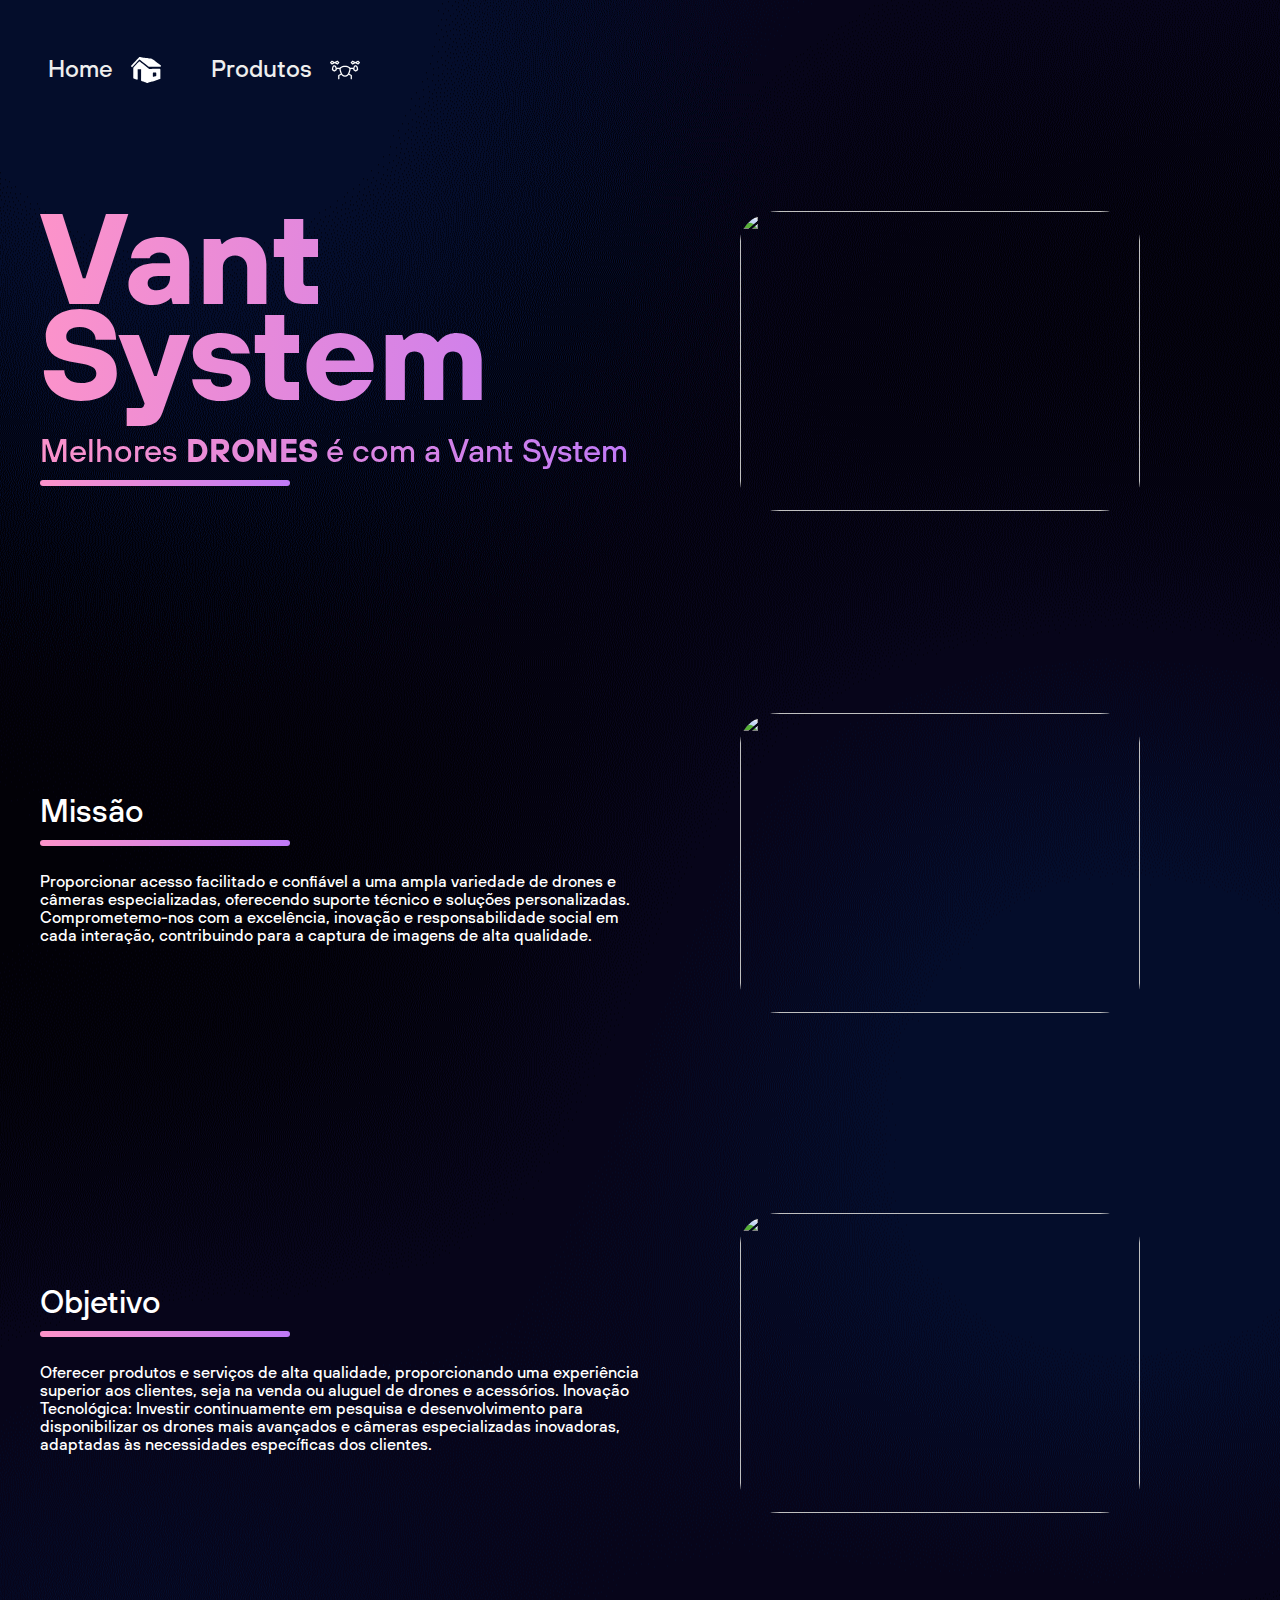
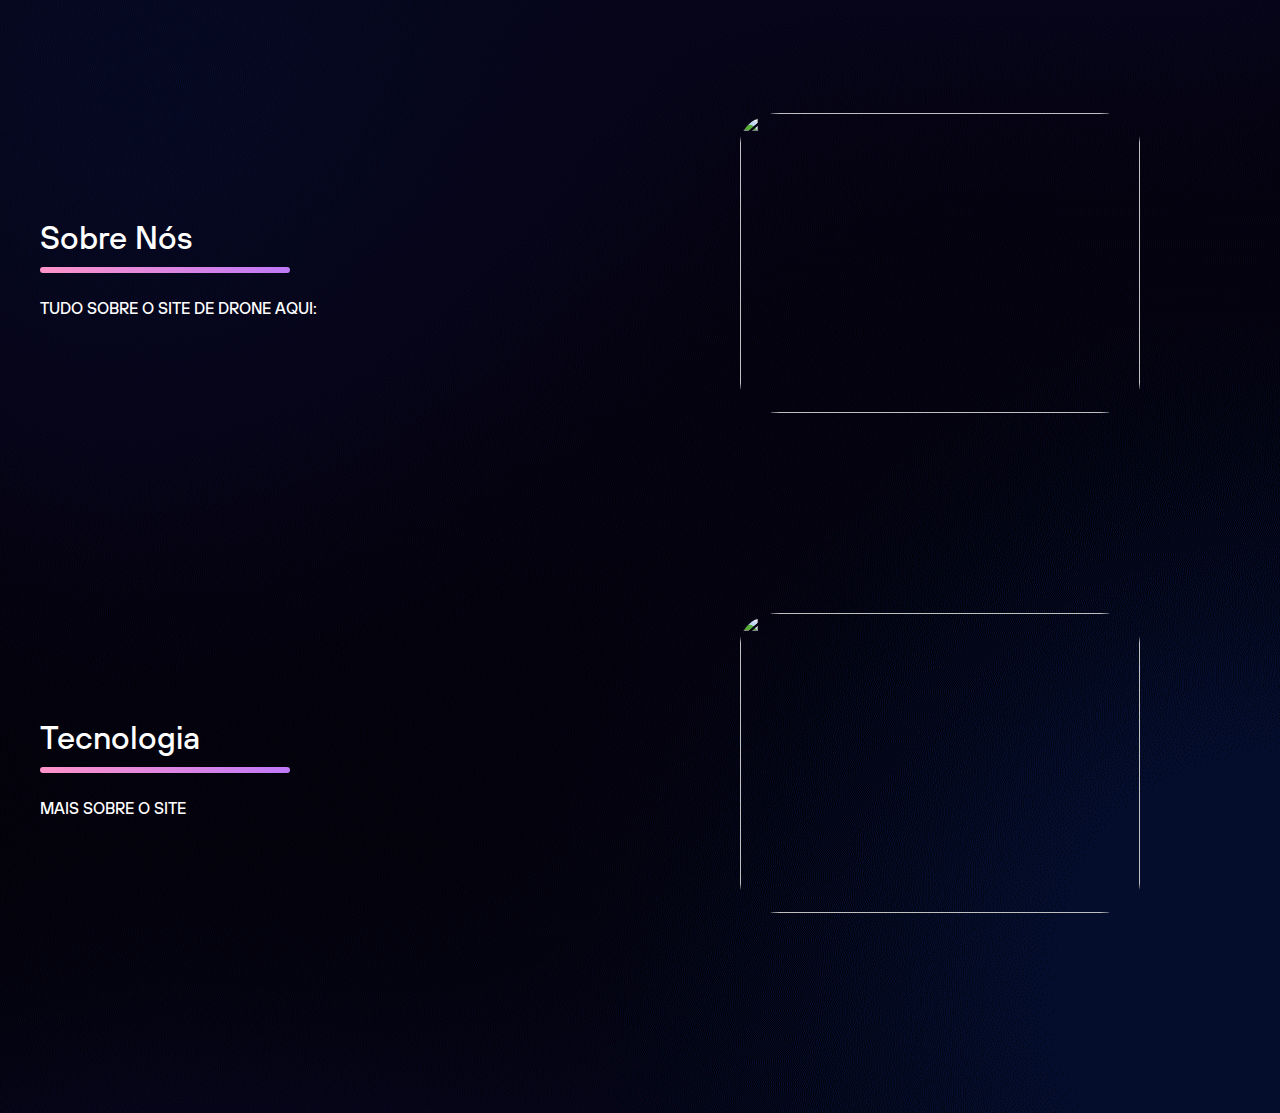
==== index.html @ 40dcda7e "v1.0.0" ====
<!DOCTYPE html>
<html lang="en">

<head>
    <meta charset="UTF-8">
    <meta http-equiv="X-UA-Compatible" content="IE=edge">
    <meta name="viewport" content="width=device-width, initial-scale=1.0">
    <meta name="description" content="Drone Site para faculdade :D">

    <link rel="stylesheet" href="style/head.css">
    <link rel="stylesheet" href="style/header.css">
    <link rel="stylesheet" href="style/section-1.css">
    <link rel="stylesheet" href="style/section-2.css">
    <link rel="stylesheet" href="style/section-3.css">
    <link rel="stylesheet" href="style/hamburguer.css">
    <link rel="stylesheet" href="style/particles.css">

    <title>Vant System</title>
</head>

<body>
    <header>
        <nav id="nav" class="navbar">

            <img id="btn-mobile" src="assets/images/hamburguer.svg" alt="" srcset="">

            <ul id="menu">
                <li>
                    <a href="#">
                        Home
                        <img src="assets/images/icons-tools/casa.svg" alt="" srcset="">
                    </a>
                </li>
                <li>
                    <a href="./produtos.html">
                        Produtos
                        <img src="assets/images/icons-tools/drone.svg" alt="" srcset="">
                    </a>
                </li>
            </ul>
        </nav>
    </header>

    <section class="section-1">
        <div class="titulo gd-pink-1">
            <h1>
                Vant System
            </h1>
            <h2>
                Melhores <span class="bold-word">DRONES</span> é com a Vant System
            </h2>
        </div>
        <img src="https://mappa.ag/wp-content/uploads/2021/07/quadcopter-voando-na-natureza_231208-10459.jpg" alt="" srcset="" width="400" height="300">
    </section>

    <section class="section-2">
        <div class="sobre-mim">
            <h2>
                Missão
            </h2>
            <p>
                Proporcionar acesso facilitado e confiável a uma ampla variedade de drones e câmeras especializadas, oferecendo suporte técnico e soluções personalizadas. Comprometemo-nos com a excelência, inovação e responsabilidade social em cada interação, contribuindo para a captura de imagens de alta qualidade.
            </p>
        </div>
        <img src="https://s.zst.com.br/cms-assets/2022/03/drone-com-camera.webp" alt="" srcset="" width="400" height="300">
    </section>
    
    <section class="section-2">
        <div class="sobre-mim">
            <h2>
                Objetivo
            </h2>
            <p>
                Oferecer produtos e serviços de alta qualidade, proporcionando uma experiência superior aos clientes, seja na venda ou aluguel de drones e acessórios. Inovação Tecnológica: Investir continuamente em pesquisa e desenvolvimento para disponibilizar os drones mais avançados e câmeras especializadas inovadoras, adaptadas às necessidades específicas dos clientes.
            </p>
        </div>
        <img src="https://s.zst.com.br/cms-assets/2022/03/drone-com-camera.webp" alt="" srcset="" width="400" height="300">
    </section>

    <section class="section-2">
        <div class="sobre-mim">
            <h2>
                Sobre Nós
            </h2>
            <p>
                TUDO SOBRE O SITE DE DRONE AQUI:
            </p>
        </div>
        <img src="https://s.zst.com.br/cms-assets/2022/03/drone-com-camera.webp" alt="" srcset="" width="400" height="300">
    </section>

    <section class="section-2">
        <div class="sobre-mim">
            <h2>
                Tecnologia
            </h2>
            <p>
                MAIS SOBRE O SITE
            </p>
        </div>
        <img src="https://encrypted-tbn0.gstatic.com/images?q=tbn:ANd9GcRx_arUpqRjRuJ2SI4ffzgebfRjR0ckheV9VYRXGNqyvfimHg8kdjw-4LdH0w11NVuOFSY&usqp=CAU" alt="" srcset="" width="400" height="300">
    </section>

    <script>
        const btnMobile = document.getElementById('btn-mobile');
        function toggleMenu() {
            const nav = document.getElementById('nav');
            nav.classList.toggle('active');
        }
        if (btnMobile) {
            btnMobile.addEventListener('click', toggleMenu);
        }

    </script>

</body>

</html>
---- style/head.css ----
html, body {
    margin: 0;
    padding: 0;
    /* font-family: 'Dosis', sans-serif; */
    font-family: 'tt-hoves';
    background-color: rgb(16, 16, 16);
    color: white;
    overflow-x: hidden;
}

body {
    background-color: #000;
    background-image: url(../assets/background-7.png);
    background-repeat: no-repeat;
    background-position: center;
    scroll-behavior: smooth;
}

/* .glass {
   backdrop-filter: blur(300px) saturate(180%);
   -webkit-backdrop-filter: blur(16px) saturate(180%);
   background-color: rgba(0, 0, 0, 0.75);
}
 */


@font-face {
    font-family: "tt-hoves";
    src: url("../assets/tt-hoves/tt-hoves-bold.woff") format('woff');
    font-weight: bold;
}

@font-face {
    font-family: "tt-hoves";
    src: url("../assets/tt-hoves/tt-hoves-medium.woff") format('woff');
    font-weight: normal;
}

@font-face {
    font-family: "myfont";
    src: url("../assets/tt-hoves/tt-hoves-regular.woff") format('woff');
    font-weight: lighter;
}

.bold-word{
    font-weight: bold;
}

.gd-pink-1 {
    background: linear-gradient(95.51deg, #FD93C9 0%, #BF79F7 100%);
    -webkit-background-clip: text;
    -webkit-text-fill-color: transparent;
    background-clip: text;
    /* text-fill-color: transparent; */
}

.icons {
    /* width: 25px; */
    height: 30px;
  }

/* @import url('https://fonts.googleapis.com/css2?family=Dosis:wght@200;300;400;500;600;700;800&display=swap'); */


:target {
    scroll-margin-top: 0.8em;
  }
  
  body::-webkit-scrollbar {
    width: 12px;
  }
  
  body::-webkit-scrollbar-track {
    background: #000;
  }
  
  body::-webkit-scrollbar-thumb {
    background-color: #FD93C9;
    border-radius: 5px;
    border: 0px solid #000;
  }
---- style/header.css ----
.navbar ul {
  display: flex;
  flex-direction: row;
  width: 1200px;
  margin: 30px auto 0px;
  padding: 0px;
}

.navbar li {
  display: flex;
  align-items: center;
  justify-content: center;
  height: 80px;
  padding: 0px 25px;
}

.navbar ul li:first-child{
  padding-left: 8px;
}

.navbar a {
  text-decoration: none;
  color: #EEE;
  font-size: 18pt;
}

.navbar ul li a img {
  margin-left: 12px;
  height: 30px;
  width: 30px;
  position: relative;
  top: 8px;
}


/* EFEITO HOVER */

.navbar ul li a {
  padding-bottom: 10px;
  background:
    linear-gradient(
      to right,
      rgba(100, 200, 200, 0),
      rgba(100, 200, 200, 0)
    ),
    linear-gradient(
      to right,
      #FD93C9,
      #9431e6
  );
  background-size: 100% 3px, 0 3px;
  background-position: 100% 100%, 0 100%;
  background-repeat: no-repeat;
  transition: background-size 400ms;
}

.navbar ul li a:hover {
background-size: 0 3px, 100% 3px;
}

/* --- MEDIA QUERY --- */

@media (max-width: 1200px) {

  .navbar ul {
    flex-wrap: wrap;
    width: 100%;
    justify-content: center;
  }

  .navbar {
    margin: 0px auto;
    width: 90%;
  }
}
---- style/section-1.css ----
.section-1 {
    display: grid;
    grid-template-columns: 1fr 1fr;
    margin: 100px auto 200px;
    align-items: center;
    width: 1200px;
    /* height: 60vh; */
    position: relative;
    z-index: 10;
}

.section-1 h1 {
    font-size: 8em;
    font-weight: bold;
    line-height: 75%;
    margin-bottom: 30px;
    margin-top: 0px;
}

.section-1 h2 {
    font-size: 2em;
    font-weight: normal;
}

.section-1 h2::after {
    content: "";
    margin-top: 10px;
    border-radius: 40px;
    width: 250px;
    height: 6px;
    background: linear-gradient(95.51deg, #FD93C9 0%, #BF79F7 100%);
    
    display: block;
  }

.section-1 img {
    margin: 0px auto;   
    border-radius: 10%;
}

@media (max-width: 1200px) {

    .section-1 .titulo {
    justify-content: center;
    }

    .section-1 {
      grid-template-columns: 1fr;
      width: 90%;
      margin-bottom: 0px;
      margin-top: 50px;

    }

    .section-1 h1 {
        font-size: 7em;
    }
    
    .section-1 img {
        /* grid-column-start: 1;
        grid-row-start: 1; */
        /* margin-top: 100px; */

        display: none;
    }
  }
  
  @media (max-width: 600px) {
    .section-1 h1 {
        font-size: 5em;
    }
    .section-1 h2 {
        font-size: 2em;
    }

    .section-1 h2::after {
        content: "";
        width: 50%;
      }
  }
  
  @media (max-width: 520px) {
    
    .section-1 h2::after {
        content: "";

        width: 50px;
 
      }
  }
  @media (max-width: 400px) {
    
    .section-1 h1 {
        font-size: 4em;
    }

    .section-1 h2 {
        font-size: 1.5em;
    }
  }
  @media (max-width: 330px) {
    
    .section-1 h1 {
        font-size: 3em;
    }

    .section-1 h2 {
        font-size: 1em;
    }
  }
---- style/section-2.css ----
.section-2 {
    display: grid;
    grid-template-columns: 1fr 1fr;
    margin: 100px auto 200px;
    align-items: center;
    width: 1200px;
    /* height: 60vh; */
    position: relative;
    z-index: 10;
}

.section-2 h1 {
    font-size: 8em;
    font-weight: bold;
    line-height: 75%;
    margin-bottom: 30px;
    margin-top: 0px;
}

.section-2 h2 {
    font-size: 2em;
    font-weight: normal;
}

.section-2 h2::after {
    content: "";
    margin-top: 10px;
    border-radius: 40px;
    width: 250px;
    height: 6px;
    background: linear-gradient(95.51deg, #FD93C9 0%, #BF79F7 100%);
    
    display: block;
  }

.section-2 img {
    margin: 0px auto;   
    border-radius: 10%;
}

@media (max-width: 1200px) {

    .section-2 .titulo {
    justify-content: center;
    }

    .section-2 {
      grid-template-columns: 1fr;
      width: 90%;
      margin-bottom: 0px;
      margin-top: 50px;

    }

    .section-2 h1 {
        font-size: 7em;
    }
    
    .section-2 img {
        /* grid-column-start: 1;
        grid-row-start: 1; */
        /* margin-top: 100px; */

        display: none;
    }
  }
  
  @media (max-width: 600px) {
    .section-2 h1 {
        font-size: 5em;
    }
    .section-2 h2 {
        font-size: 2em;
    }

    .section-2 h2::after {
        content: "";
        width: 50%;
      }
  }
  
  @media (max-width: 520px) {
    
    .section-2 h2::after {
        content: "";

        width: 50px;
 
      }
  }
  @media (max-width: 400px) {
    
    .section-2 h1 {
        font-size: 4em;
    }

    .section-2 h2 {
        font-size: 1.5em;
    }
  }
  @media (max-width: 330px) {
    
    .section-2 h1 {
        font-size: 3em;
    }

    .section-2 h2 {
        font-size: 1em;
    }
  }
---- style/section-3.css ----
.section-3 {
    margin-bottom: 150px;
  }
  
  .section-3 h2 {
      font-size: 3em;
      font-weight: bold;
      margin: 0px auto 70px;
      width: 1200px;
  }
  
  .section-3 h2::after {
      content: "";
      margin-top: 10px;
      border-radius: 40px;
      width: 50px;
      height: 6px;
      background: linear-gradient(95.51deg, #FD93C9 0%, #BF79F7 100%);
      
      display: block;
    }
  
    .section-3 .grid {
      display: grid;
      grid-template-columns: repeat(3, 1fr);
      margin: 100px auto 100px;
      align-items: center;
      width: 1200px;
      gap: 80px;
      /* height: 60vh; */
    }
  
    .item-grid {
      display: flex;
      flex-direction: column;
      align-items: center;
      padding-top: 50px;
  
      border-radius: 20px;
      text-align: center;
          width: 350px;
  
  
      background: rgba(217, 217, 217, 0.02);
      box-shadow: 0px 4px 4px rgba(0, 0, 0, 0.25);
  }
  
    .item-grid img {
      width: 70%;
      border-radius: 10%;
      margin-bottom: 30px;
    }
  
    .section-3 h3 {
      font-size: 2.5em;
      font-weight: bold;
       margin: auto;
      height: 100px; 
      display : flex;
      align-items : center;
      justify-content : center; 
    }
  
    .item-grid p {
     margin: 10%;
     font-weight: bold;
     color: #ffffffd3;
     height: 80px;
  
    }
  
    .item-grid button {
      cursor: pointer;
      background-color: #ffffff55;
      border: none;
      border-radius: 40px;
      font-size: 14pt;
      color: #fff;
      font-weight: 700;
      padding: 10px 70px;
      top: 30px;
      transition: 0.3s;
  
    }
    
    .item-grid button:hover {
      background-color: #d265fd;
      box-shadow: 0 0 2em #d054d2;
    }
  
  .item-grid ul {
    display: flex;
    flex-direction: row;
    align-items: center;
    margin-top: 40px;
    padding-left: 0px;
  }
  
  .item-grid ul li {
  list-style-type: none;
  margin: 0px 10px;
  }
  
  .item-grid ul i:first-child{
    margin:0px;
  }
  
  .item-grid ul li img {
  width: 28px;
  }
  
  
  @media (max-width: 1250px) {
  
    .section-3 .grid {
      grid-template-columns: repeat(2, 1fr);
      width: 740px;
      margin: 0px auto;
      gap: 40px;
  
    }
    .section-3 h2 {
      width: 90%;
  }
  
    .item-grid {
      width: 350px;
   
   }
  
  }
  
  
  @media (max-width: 850px) {
    .section-3 .grid {
      grid-template-columns: 1fr;
      width: 350px;
      margin: 0px auto;
  
      }
  
    .item-grid {
     margin: 0px auto;
  
  }
  
  }
  
  @media (max-width: 600px) {
    .section-3 h2 {
      font-size: 2em;
  }
  }
  
  @media (max-width: 400px) {
    .section-3 .grid {
      width: 90%;
      margin: 0px auto;
      }
      
      .section-3 h2 {
        margin-bottom: 20px;
      }
  
      .section-3 .grid .item-grid {
        width: 90%;
      }
  
      .section-3 h3 {
        font-size: 2em;
      }
  }
---- style/hamburguer.css ----
#btn-mobile {
  display: none;
}

#btn-mobile {
  height: 30px;
  width: 30px;
}
/* #btn-mobile img {
  height: 30px;
  width: 30px;
} */

  #menu {
    display: flex;
  }

@media (max-width: 1200px) {

  #btn-mobile {
    display: block;
    /* background: rgba(0, 0, 0, 0);
    box-shadow: 0px 4px 4px rgba(0, 0, 0, 0);
    border: 1px solid rgb(148, 148, 148);
    color: aliceblue; */
    padding: 10px 10px 10px 0px;
    border-radius: 10px;
    position: relative;
    /* margin-left: 4%; */
    margin-top: 20px;
  }
  
  #menu {
    display: none;
  }

  #nav.active #menu {
    display: flex;
  }

}
---- style/particles.css ----
/* .particles-container {
        width: 100%;
        height: 100%;
        position: absolute;
        z-index: 0;
        opacity: 0.5;
    } */

    #particles-js {
        position: absolute; 
        /* width: 1000px;  */
        height: 100%; 
    }
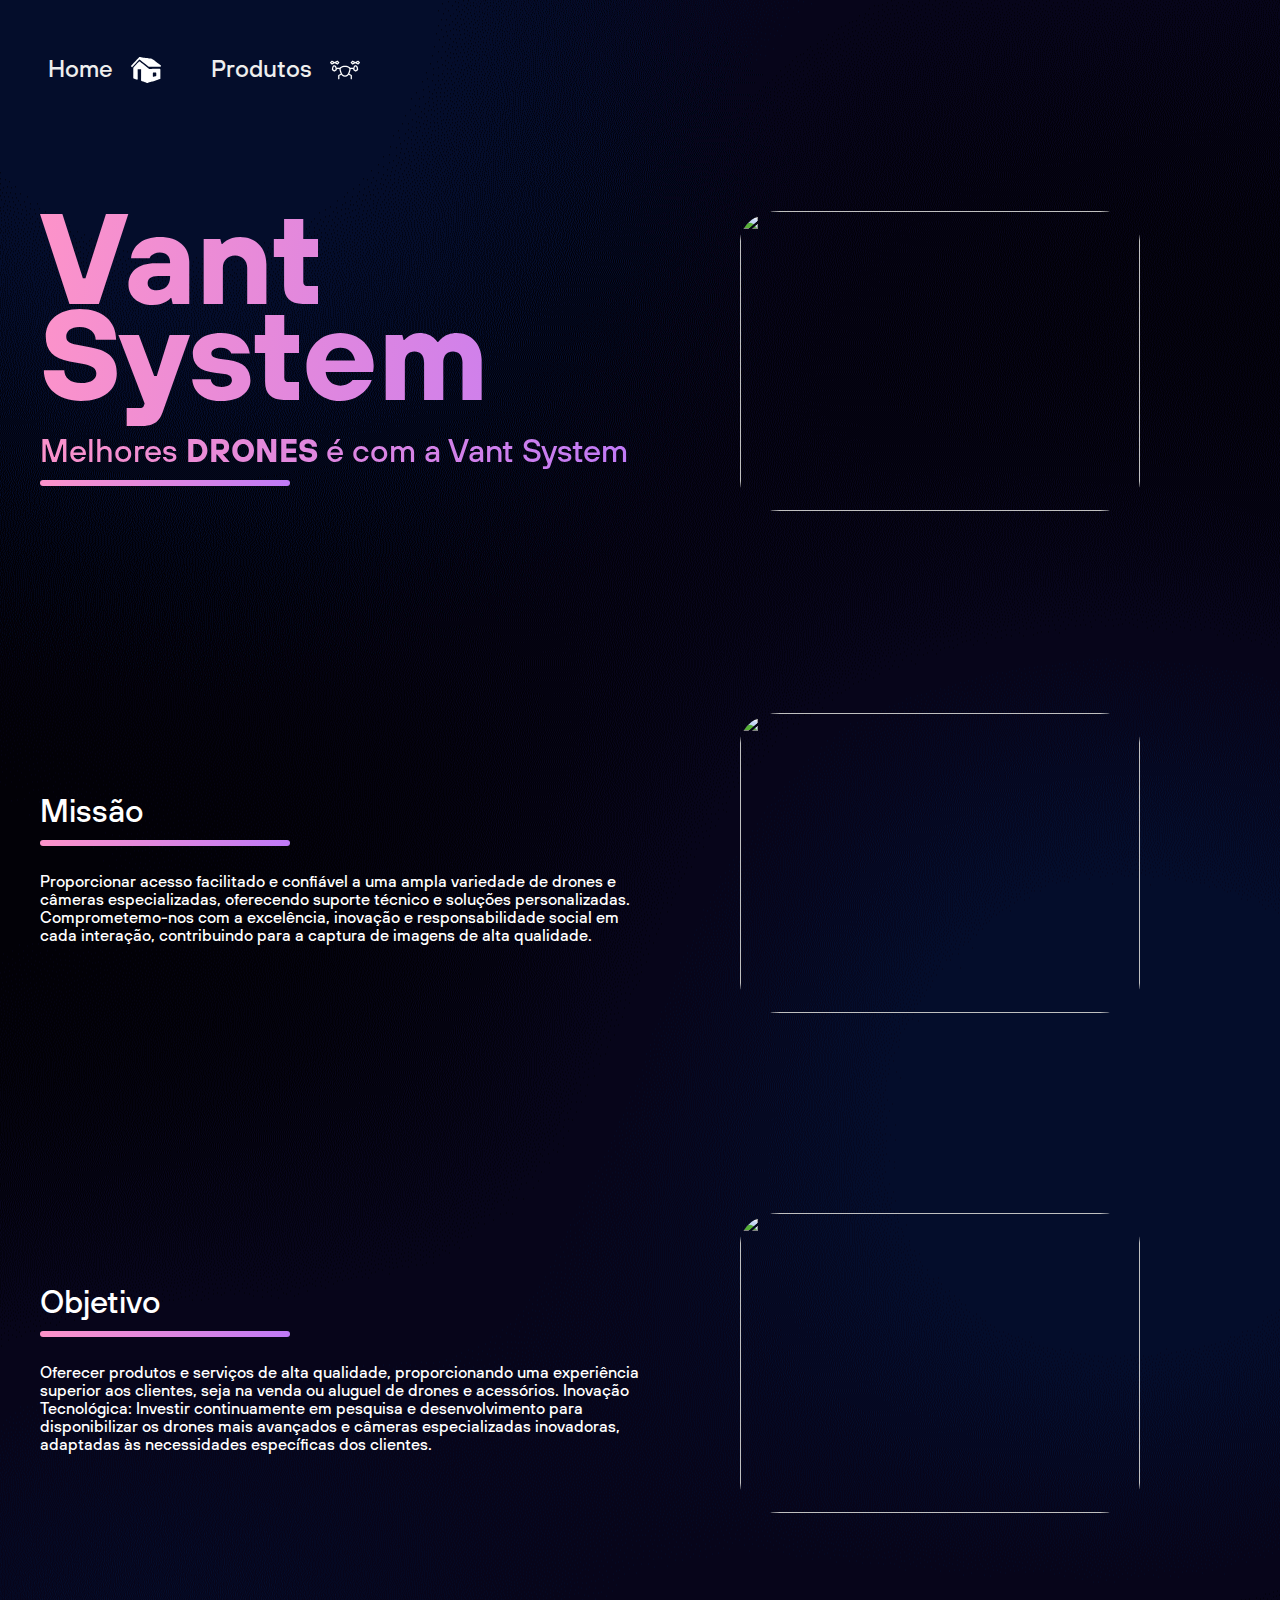
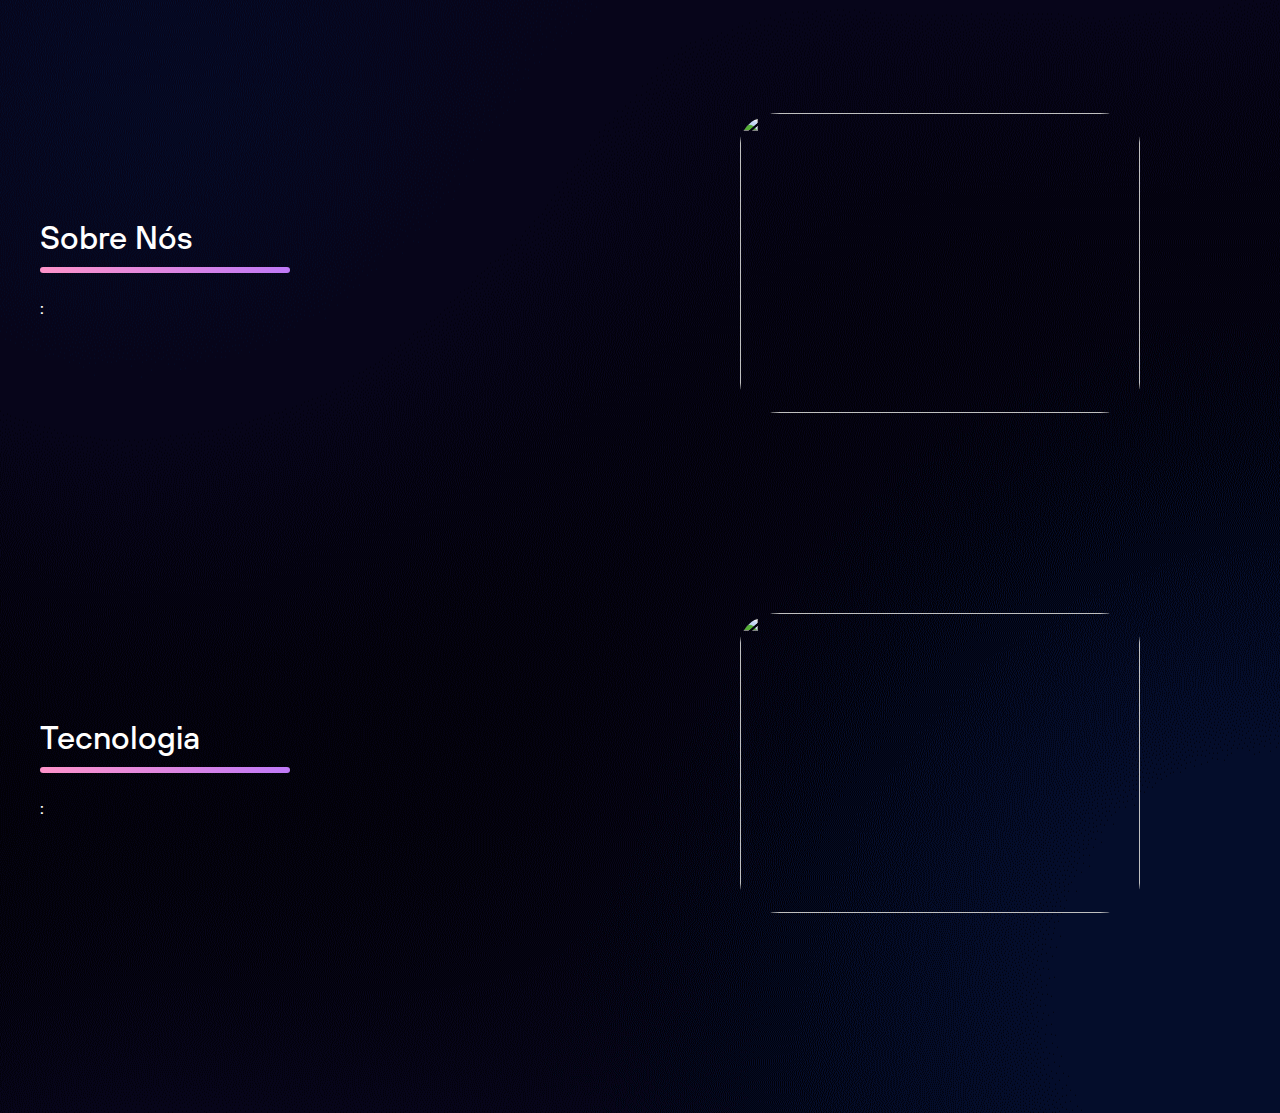
==== commit b6608baf: "v1.0.3" ====
--- a/index.html
+++ b/index.html
@@ -83,7 +83,7 @@
                 Sobre Nós
             </h2>
             <p>
-                TUDO SOBRE O SITE DE DRONE AQUI:
+                :
             </p>
         </div>
         <img src="https://s.zst.com.br/cms-assets/2022/03/drone-com-camera.webp" alt="" srcset="" width="400" height="300">
@@ -95,7 +95,7 @@
                 Tecnologia
             </h2>
             <p>
-                MAIS SOBRE O SITE
+                :
             </p>
         </div>
         <img src="https://encrypted-tbn0.gstatic.com/images?q=tbn:ANd9GcRx_arUpqRjRuJ2SI4ffzgebfRjR0ckheV9VYRXGNqyvfimHg8kdjw-4LdH0w11NVuOFSY&usqp=CAU" alt="" srcset="" width="400" height="300">
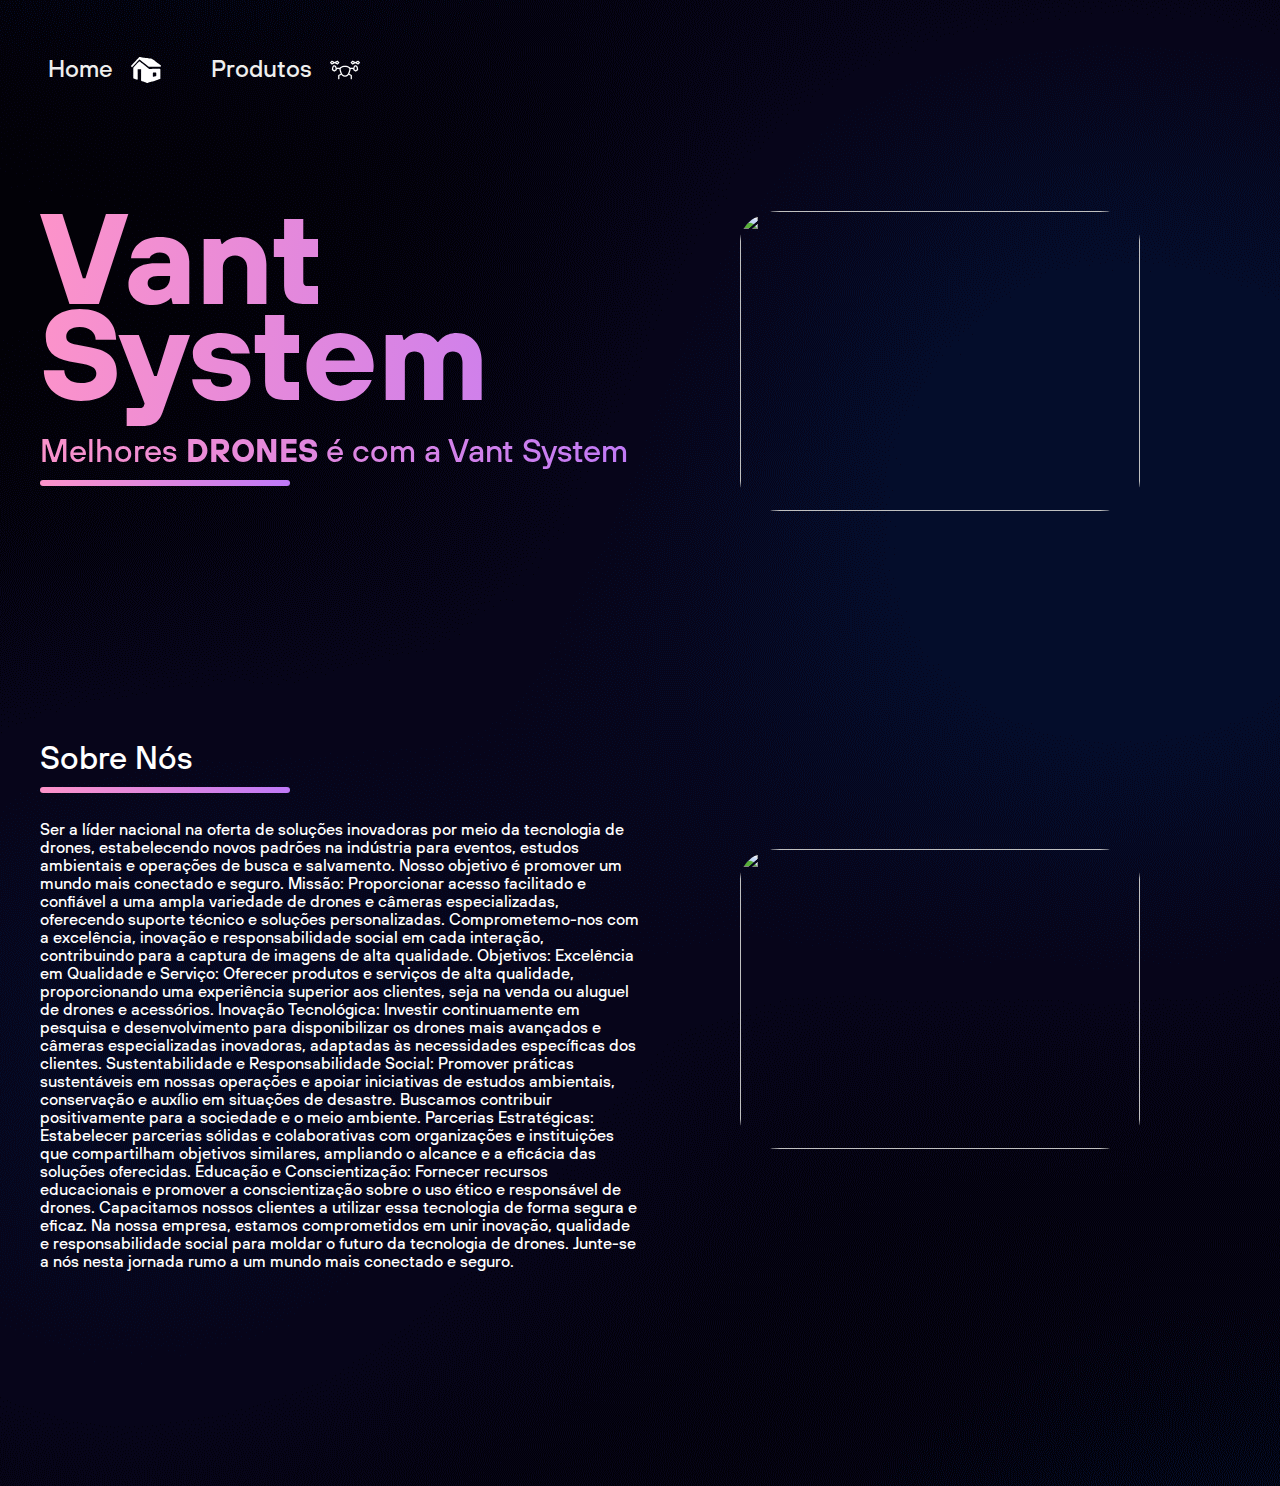
==== commit 617693dd: "v1.0.4" ====
--- a/index.html
+++ b/index.html
@@ -56,34 +56,44 @@
     <section class="section-2">
         <div class="sobre-mim">
             <h2>
-                Missão
+                Sobre Nós
             </h2>
             <p>
-                Proporcionar acesso facilitado e confiável a uma ampla variedade de drones e câmeras especializadas, oferecendo suporte técnico e soluções personalizadas. Comprometemo-nos com a excelência, inovação e responsabilidade social em cada interação, contribuindo para a captura de imagens de alta qualidade.
+                Ser a líder nacional na oferta de soluções inovadoras por meio da tecnologia de drones, estabelecendo novos padrões na indústria para eventos, estudos ambientais e operações de busca e salvamento. Nosso objetivo é promover um mundo mais conectado e seguro.
+
+Missão:
+Proporcionar acesso facilitado e confiável a uma ampla variedade de drones e câmeras especializadas, oferecendo suporte técnico e soluções personalizadas. Comprometemo-nos com a excelência, inovação e responsabilidade social em cada interação, contribuindo para a captura de imagens de alta qualidade.
+
+Objetivos:
+
+Excelência em Qualidade e Serviço:
+
+Oferecer produtos e serviços de alta qualidade, proporcionando uma experiência superior aos clientes, seja na venda ou aluguel de drones e acessórios.
+Inovação Tecnológica:
+
+Investir continuamente em pesquisa e desenvolvimento para disponibilizar os drones mais avançados e câmeras especializadas inovadoras, adaptadas às necessidades específicas dos clientes.
+Sustentabilidade e Responsabilidade Social:
+
+Promover práticas sustentáveis em nossas operações e apoiar iniciativas de estudos ambientais, conservação e auxílio em situações de desastre. Buscamos contribuir positivamente para a sociedade e o meio ambiente.
+Parcerias Estratégicas:
+
+Estabelecer parcerias sólidas e colaborativas com organizações e instituições que compartilham objetivos similares, ampliando o alcance e a eficácia das soluções oferecidas.
+Educação e Conscientização:
+
+Fornecer recursos educacionais e promover a conscientização sobre o uso ético e responsável de drones. Capacitamos nossos clientes a utilizar essa tecnologia de forma segura e eficaz.
+Na nossa empresa, estamos comprometidos em unir inovação, qualidade e responsabilidade social para moldar o futuro da tecnologia de drones. Junte-se a nós nesta jornada rumo a um mundo mais conectado e seguro.
             </p>
         </div>
         <img src="https://s.zst.com.br/cms-assets/2022/03/drone-com-camera.webp" alt="" srcset="" width="400" height="300">
     </section>
-    
-    <section class="section-2">
-        <div class="sobre-mim">
-            <h2>
-                Objetivo
-            </h2>
-            <p>
-                Oferecer produtos e serviços de alta qualidade, proporcionando uma experiência superior aos clientes, seja na venda ou aluguel de drones e acessórios. Inovação Tecnológica: Investir continuamente em pesquisa e desenvolvimento para disponibilizar os drones mais avançados e câmeras especializadas inovadoras, adaptadas às necessidades específicas dos clientes.
-            </p>
-        </div>
-        <img src="https://s.zst.com.br/cms-assets/2022/03/drone-com-camera.webp" alt="" srcset="" width="400" height="300">
-    </section>
-
+    <!--
     <section class="section-2">
         <div class="sobre-mim">
             <h2>
                 Sobre Nós
             </h2>
             <p>
-                :
+                TUDO SOBRE O SITE DE DRONE AQUI:
             </p>
         </div>
         <img src="https://s.zst.com.br/cms-assets/2022/03/drone-com-camera.webp" alt="" srcset="" width="400" height="300">
@@ -95,12 +105,12 @@
                 Tecnologia
             </h2>
             <p>
-                :
+                MAIS SOBRE O SITE
             </p>
         </div>
         <img src="https://encrypted-tbn0.gstatic.com/images?q=tbn:ANd9GcRx_arUpqRjRuJ2SI4ffzgebfRjR0ckheV9VYRXGNqyvfimHg8kdjw-4LdH0w11NVuOFSY&usqp=CAU" alt="" srcset="" width="400" height="300">
     </section>
-
+-->
     <script>
         const btnMobile = document.getElementById('btn-mobile');
         function toggleMenu() {
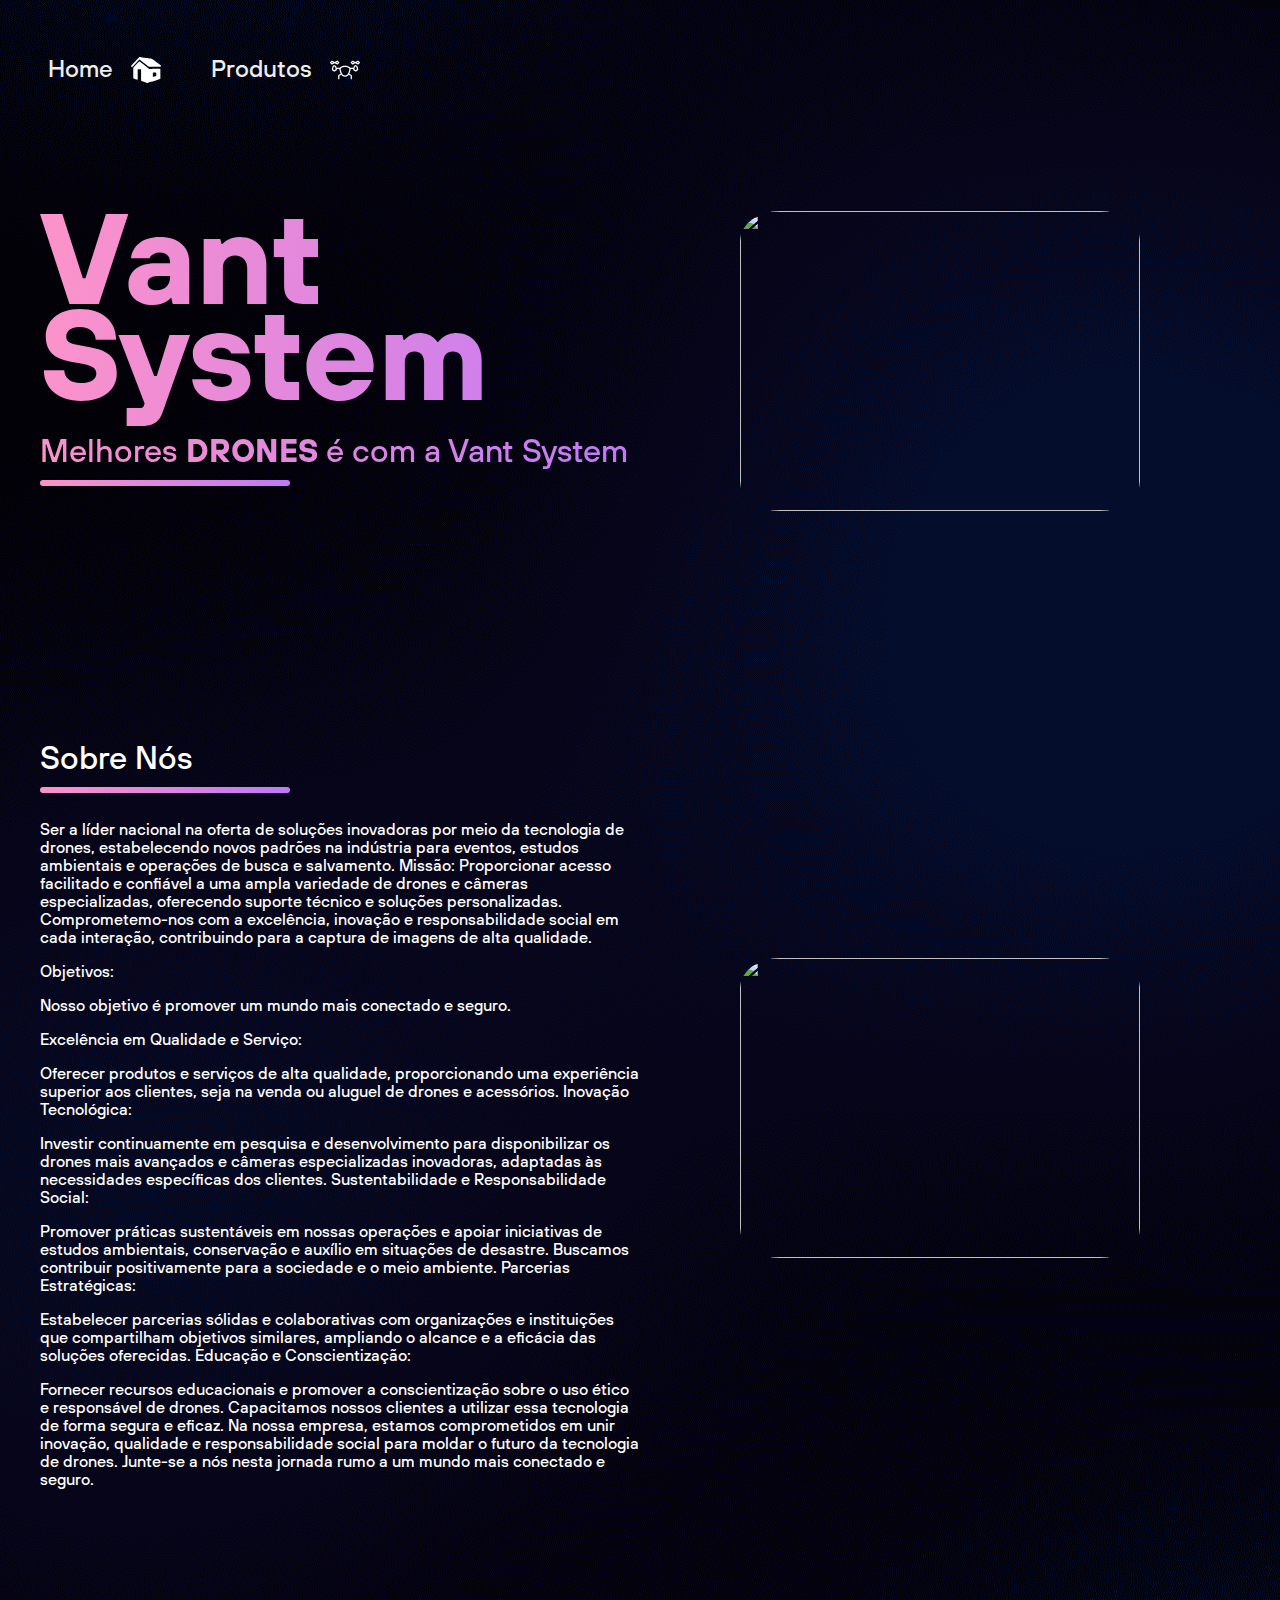
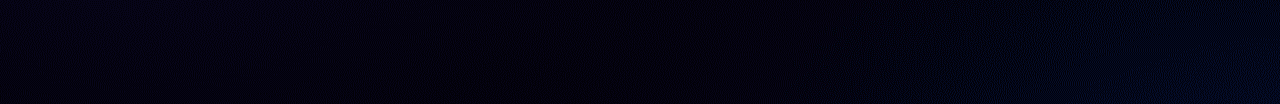
==== commit 4dfbfe02: "--teste--" ====
--- a/index.html
+++ b/index.html
@@ -59,27 +59,29 @@
                 Sobre Nós
             </h2>
             <p>
-                Ser a líder nacional na oferta de soluções inovadoras por meio da tecnologia de drones, estabelecendo novos padrões na indústria para eventos, estudos ambientais e operações de busca e salvamento. Nosso objetivo é promover um mundo mais conectado e seguro.
+                Ser a líder nacional na oferta de soluções inovadoras por meio da tecnologia de drones, estabelecendo novos padrões na indústria para eventos, estudos ambientais e operações de busca e salvamento. 
 
 Missão:
 Proporcionar acesso facilitado e confiável a uma ampla variedade de drones e câmeras especializadas, oferecendo suporte técnico e soluções personalizadas. Comprometemo-nos com a excelência, inovação e responsabilidade social em cada interação, contribuindo para a captura de imagens de alta qualidade.
-
+<p>
 Objetivos:
-
+<p>
+Nosso objetivo é promover um mundo mais conectado e seguro.
+<p>
 Excelência em Qualidade e Serviço:
-
+<p>
 Oferecer produtos e serviços de alta qualidade, proporcionando uma experiência superior aos clientes, seja na venda ou aluguel de drones e acessórios.
 Inovação Tecnológica:
-
+<p>
 Investir continuamente em pesquisa e desenvolvimento para disponibilizar os drones mais avançados e câmeras especializadas inovadoras, adaptadas às necessidades específicas dos clientes.
 Sustentabilidade e Responsabilidade Social:
-
+<p>
 Promover práticas sustentáveis em nossas operações e apoiar iniciativas de estudos ambientais, conservação e auxílio em situações de desastre. Buscamos contribuir positivamente para a sociedade e o meio ambiente.
 Parcerias Estratégicas:
-
+</p>
 Estabelecer parcerias sólidas e colaborativas com organizações e instituições que compartilham objetivos similares, ampliando o alcance e a eficácia das soluções oferecidas.
 Educação e Conscientização:
-
+</p>
 Fornecer recursos educacionais e promover a conscientização sobre o uso ético e responsável de drones. Capacitamos nossos clientes a utilizar essa tecnologia de forma segura e eficaz.
 Na nossa empresa, estamos comprometidos em unir inovação, qualidade e responsabilidade social para moldar o futuro da tecnologia de drones. Junte-se a nós nesta jornada rumo a um mundo mais conectado e seguro.
             </p>
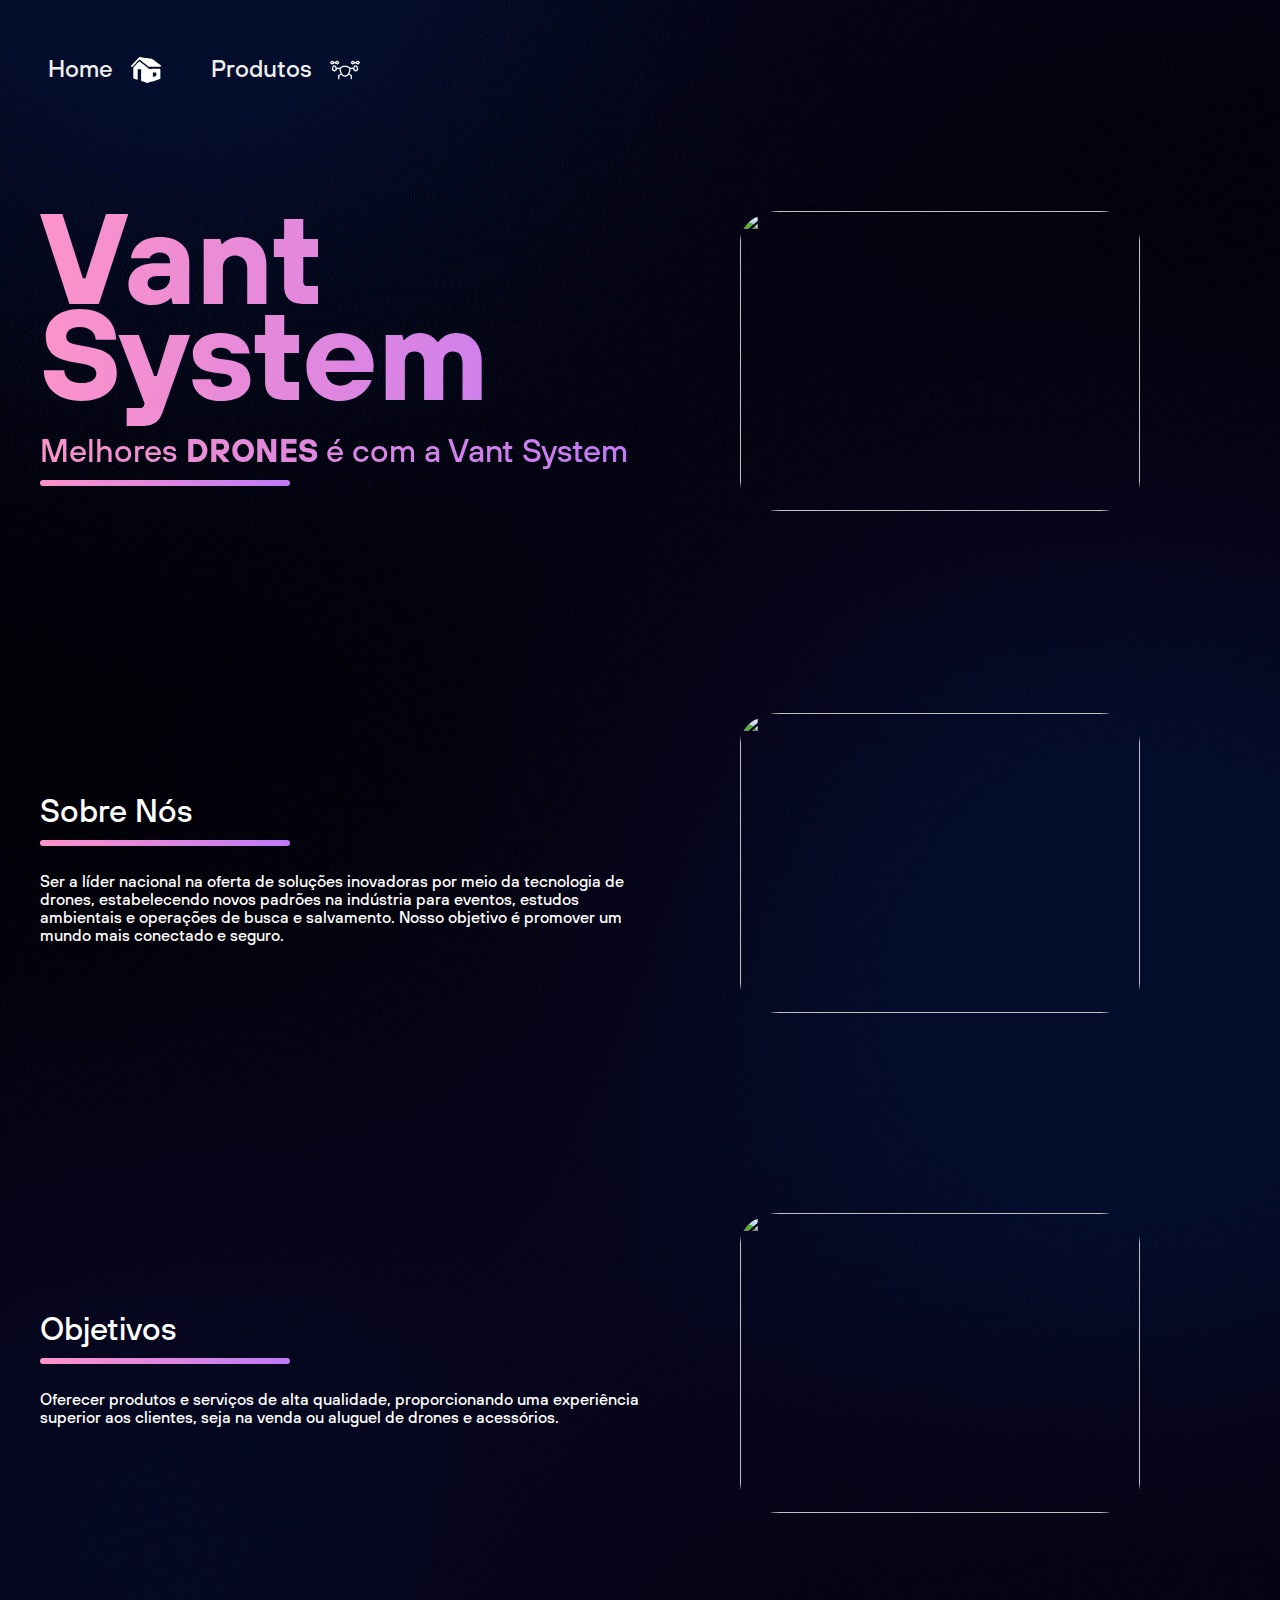
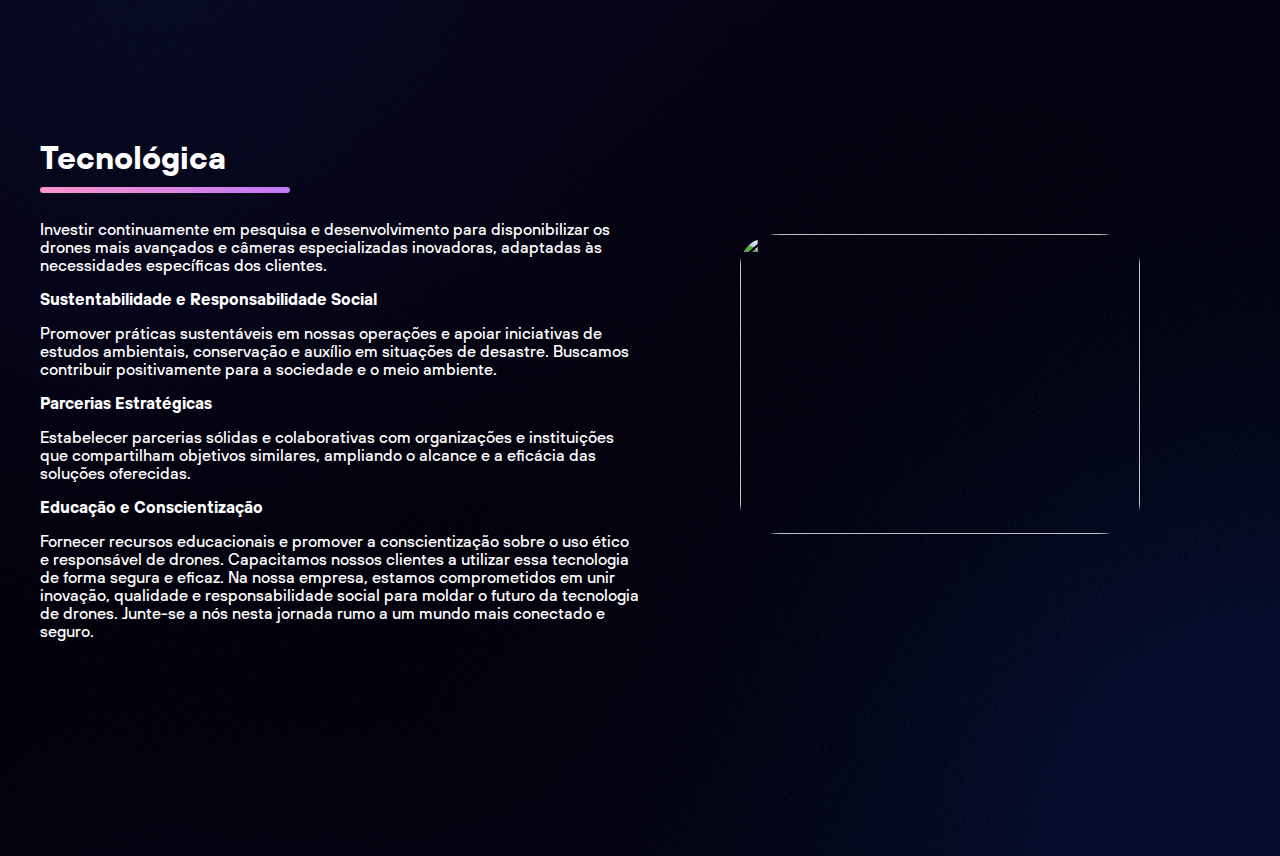
==== commit ab041ee8: "v1.0.5" ====
--- a/index.html
+++ b/index.html
@@ -50,7 +50,8 @@
                 Melhores <span class="bold-word">DRONES</span> é com a Vant System
             </h2>
         </div>
-        <img src="https://mappa.ag/wp-content/uploads/2021/07/quadcopter-voando-na-natureza_231208-10459.jpg" alt="" srcset="" width="400" height="300">
+        <img src="https://mappa.ag/wp-content/uploads/2021/07/quadcopter-voando-na-natureza_231208-10459.jpg" alt=""
+            srcset="" width="400" height="300">
     </section>
 
     <section class="section-2">
@@ -59,60 +60,68 @@
                 Sobre Nós
             </h2>
             <p>
-                Ser a líder nacional na oferta de soluções inovadoras por meio da tecnologia de drones, estabelecendo novos padrões na indústria para eventos, estudos ambientais e operações de busca e salvamento. 
-
-Missão:
-Proporcionar acesso facilitado e confiável a uma ampla variedade de drones e câmeras especializadas, oferecendo suporte técnico e soluções personalizadas. Comprometemo-nos com a excelência, inovação e responsabilidade social em cada interação, contribuindo para a captura de imagens de alta qualidade.
-<p>
-Objetivos:
-<p>
-Nosso objetivo é promover um mundo mais conectado e seguro.
-<p>
-Excelência em Qualidade e Serviço:
-<p>
-Oferecer produtos e serviços de alta qualidade, proporcionando uma experiência superior aos clientes, seja na venda ou aluguel de drones e acessórios.
-Inovação Tecnológica:
-<p>
-Investir continuamente em pesquisa e desenvolvimento para disponibilizar os drones mais avançados e câmeras especializadas inovadoras, adaptadas às necessidades específicas dos clientes.
-Sustentabilidade e Responsabilidade Social:
-<p>
-Promover práticas sustentáveis em nossas operações e apoiar iniciativas de estudos ambientais, conservação e auxílio em situações de desastre. Buscamos contribuir positivamente para a sociedade e o meio ambiente.
-Parcerias Estratégicas:
-</p>
-Estabelecer parcerias sólidas e colaborativas com organizações e instituições que compartilham objetivos similares, ampliando o alcance e a eficácia das soluções oferecidas.
-Educação e Conscientização:
-</p>
-Fornecer recursos educacionais e promover a conscientização sobre o uso ético e responsável de drones. Capacitamos nossos clientes a utilizar essa tecnologia de forma segura e eficaz.
-Na nossa empresa, estamos comprometidos em unir inovação, qualidade e responsabilidade social para moldar o futuro da tecnologia de drones. Junte-se a nós nesta jornada rumo a um mundo mais conectado e seguro.
+                Ser a líder nacional na oferta de soluções inovadoras por meio da tecnologia de drones, estabelecendo
+                novos padrões na indústria para eventos, estudos ambientais e operações de busca e salvamento. Nosso
+                objetivo é promover um mundo mais conectado e seguro.
             </p>
         </div>
-        <img src="https://s.zst.com.br/cms-assets/2022/03/drone-com-camera.webp" alt="" srcset="" width="400" height="300">
-    </section>
-    <!--
-    <section class="section-2">
-        <div class="sobre-mim">
-            <h2>
-                Sobre Nós
-            </h2>
-            <p>
-                TUDO SOBRE O SITE DE DRONE AQUI:
-            </p>
-        </div>
-        <img src="https://s.zst.com.br/cms-assets/2022/03/drone-com-camera.webp" alt="" srcset="" width="400" height="300">
+        <img src="https://s.zst.com.br/cms-assets/2022/03/drone-com-camera.webp" alt="" srcset="" width="400"
+            height="300">
     </section>
 
     <section class="section-2">
         <div class="sobre-mim">
             <h2>
-                Tecnologia
+                Objetivos
             </h2>
             <p>
-                MAIS SOBRE O SITE
+                Oferecer produtos e serviços de alta qualidade, proporcionando uma experiência superior aos clientes,
+                seja na venda ou aluguel de drones e acessórios.
             </p>
         </div>
-        <img src="https://encrypted-tbn0.gstatic.com/images?q=tbn:ANd9GcRx_arUpqRjRuJ2SI4ffzgebfRjR0ckheV9VYRXGNqyvfimHg8kdjw-4LdH0w11NVuOFSY&usqp=CAU" alt="" srcset="" width="400" height="300">
+        <img src="https://s.zst.com.br/cms-assets/2022/03/drone-com-camera.webp" alt="" srcset="" width="400"
+            height="300">
     </section>
--->
+
+    <section class="section-2">
+        <div class="sobre-mim">
+            <h2>
+                <span class="bold-word">Tecnológica</span>
+            </h2>
+            <p>
+                Investir continuamente em pesquisa e desenvolvimento para disponibilizar os drones mais avançados e
+                câmeras especializadas inovadoras, adaptadas às necessidades específicas dos clientes.
+            </p>
+            <p>
+                <span class="bold-word">Sustentabilidade e Responsabilidade Social</span>
+            <p>
+                Promover práticas sustentáveis em nossas operações e apoiar iniciativas de estudos ambientais,
+                conservação e auxílio em situações de desastre. Buscamos contribuir positivamente para a sociedade e o
+                meio ambiente.
+            </p>
+            </p>
+            <p>
+                <span class="bold-word">Parcerias Estratégicas</span>
+            </p>
+            <p>
+                Estabelecer parcerias sólidas e colaborativas com organizações e instituições que compartilham objetivos
+                similares, ampliando o alcance e a eficácia das soluções oferecidas.
+            </p>
+            <p>
+                <span class="bold-word">Educação e Conscientização</span>
+            </p>
+            <p>
+                Fornecer recursos educacionais e promover a conscientização sobre o uso ético e responsável de drones.
+                Capacitamos nossos clientes a utilizar essa tecnologia de forma segura e eficaz.
+                Na nossa empresa, estamos comprometidos em unir inovação, qualidade e responsabilidade social para
+                moldar o futuro da tecnologia de drones. Junte-se a nós nesta jornada rumo a um mundo mais conectado e
+                seguro.
+            </p>
+        </div>
+        <img src="https://s.zst.com.br/cms-assets/2022/03/drone-com-camera.webp" alt="" srcset="" width="400"
+            height="300">
+    </section>
+
     <script>
         const btnMobile = document.getElementById('btn-mobile');
         function toggleMenu() {
@@ -127,4 +136,4 @@
 
 </body>
 
-</html>
+</html>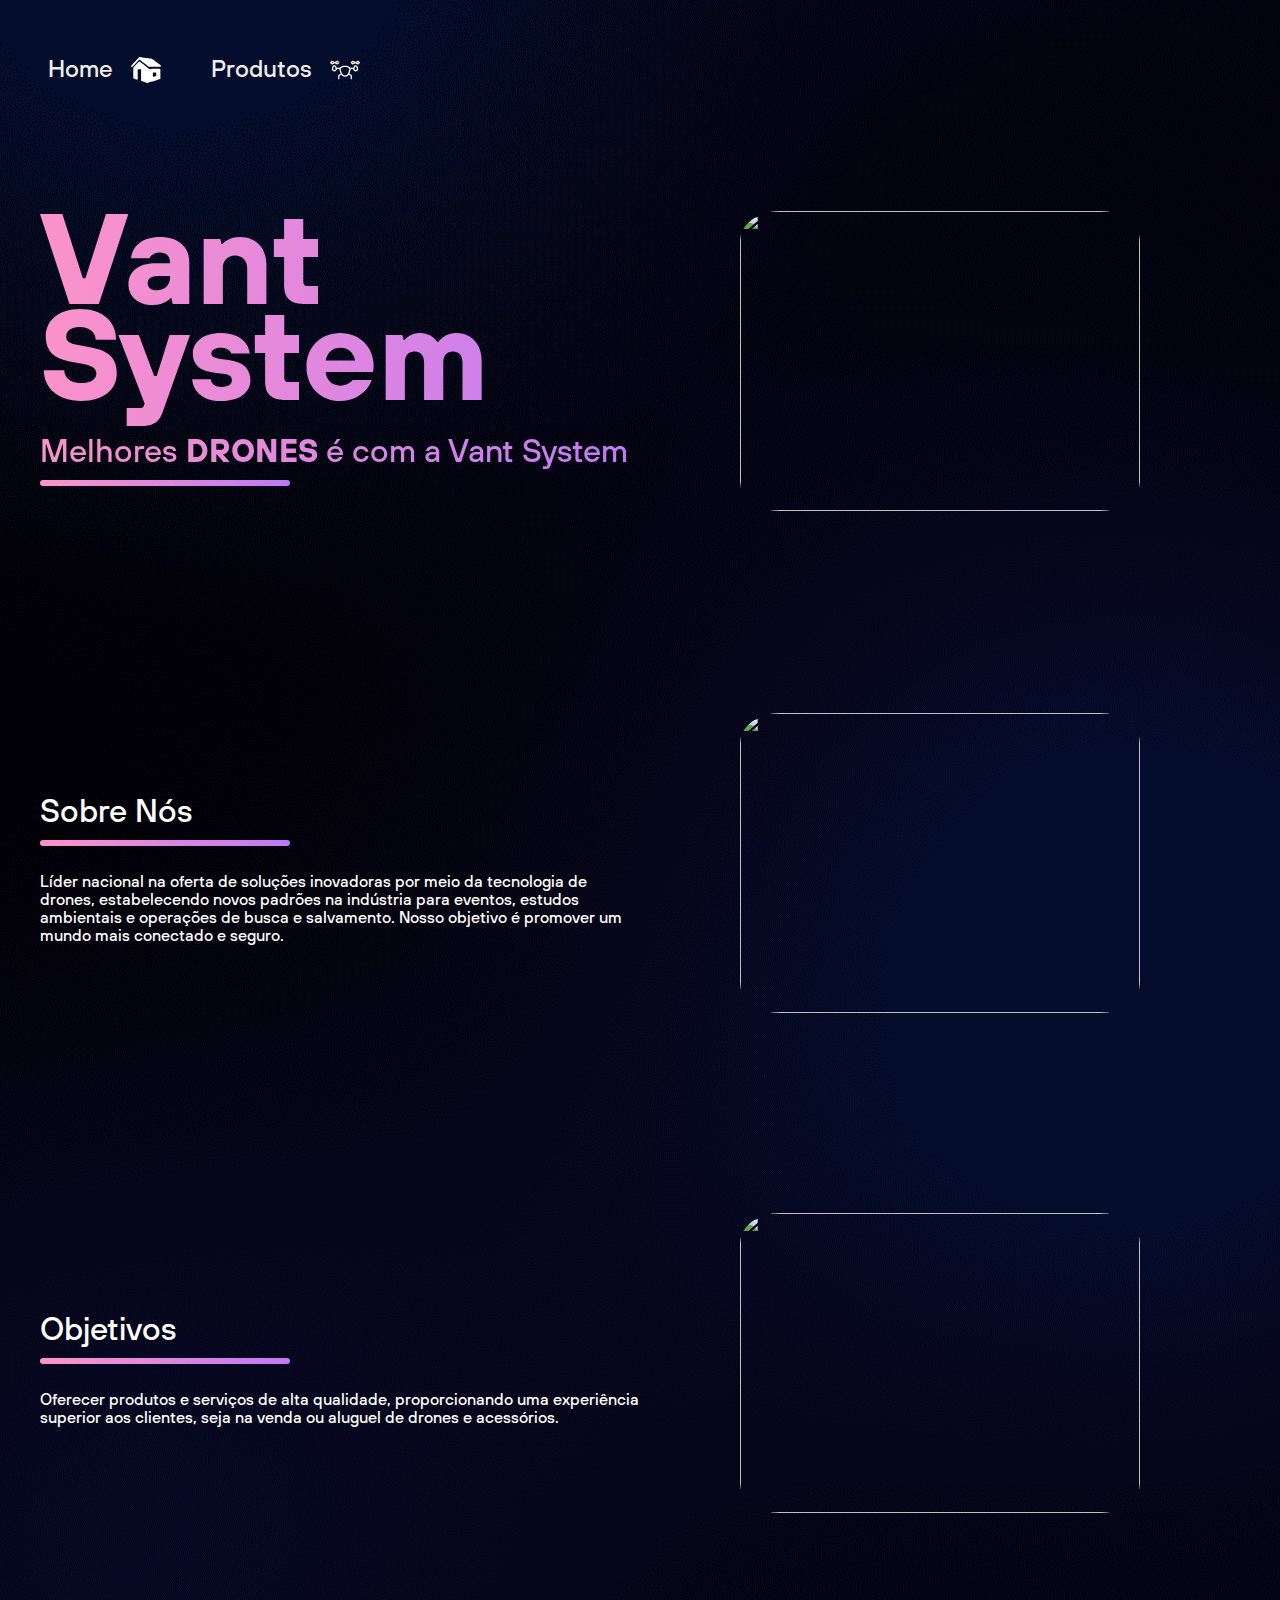
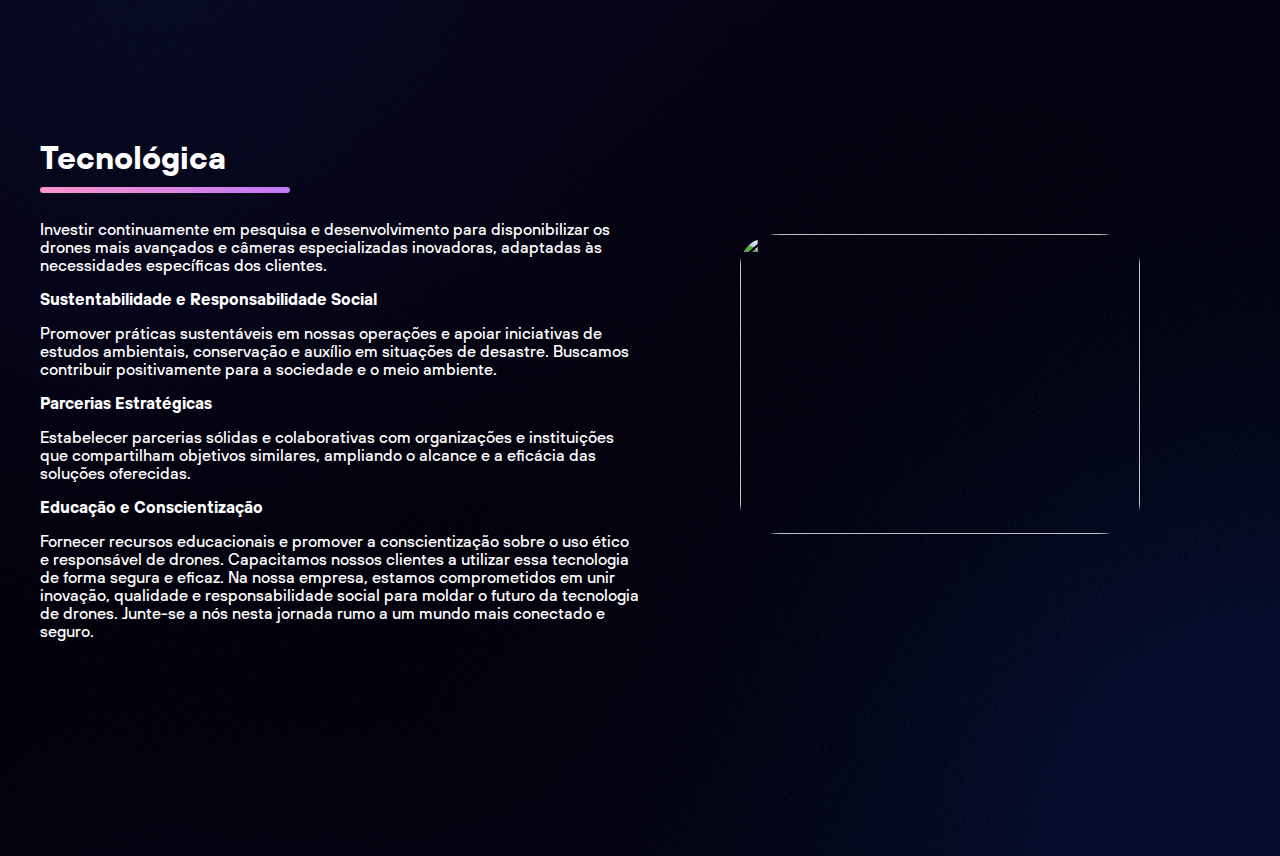
==== commit 936ae1ad: "1.0.6" ====
--- a/index.html
+++ b/index.html
@@ -60,7 +60,7 @@
                 Sobre Nós
             </h2>
             <p>
-                Ser a líder nacional na oferta de soluções inovadoras por meio da tecnologia de drones, estabelecendo
+                Líder nacional na oferta de soluções inovadoras por meio da tecnologia de drones, estabelecendo
                 novos padrões na indústria para eventos, estudos ambientais e operações de busca e salvamento. Nosso
                 objetivo é promover um mundo mais conectado e seguro.
             </p>
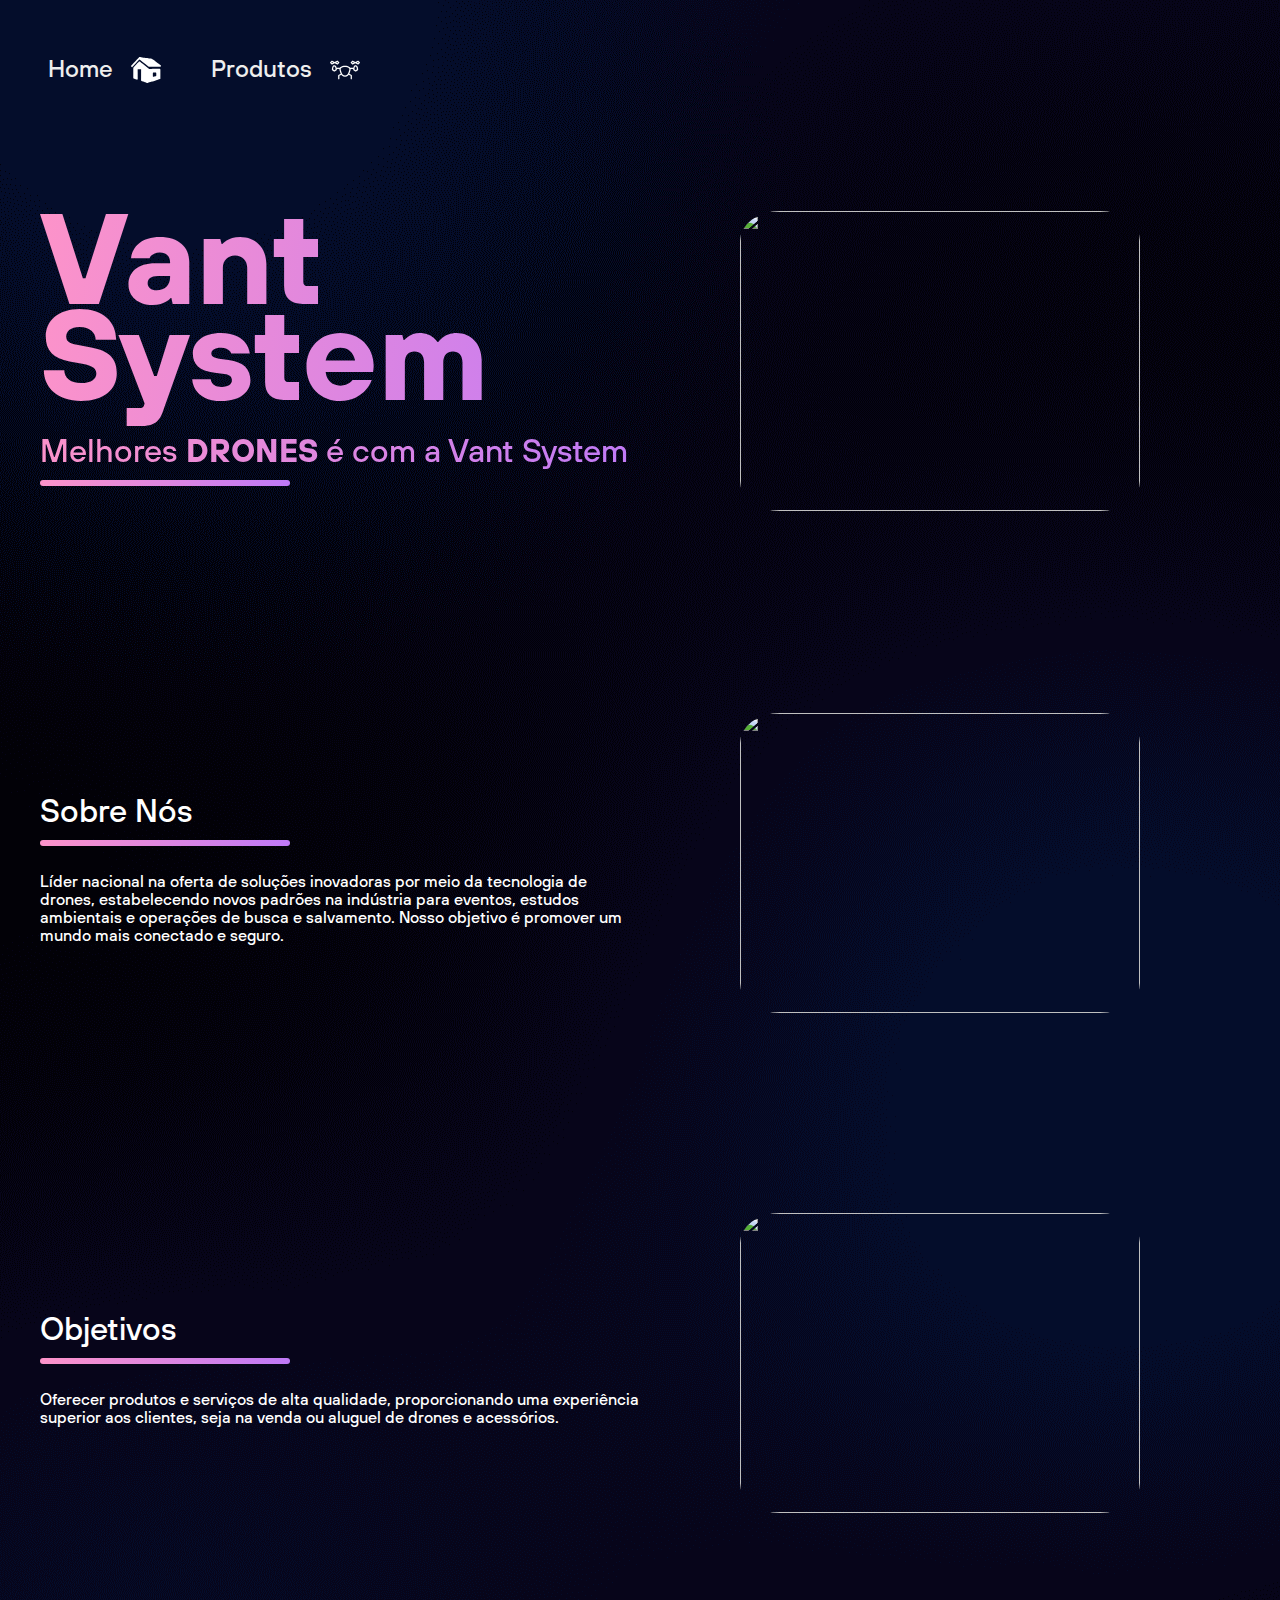
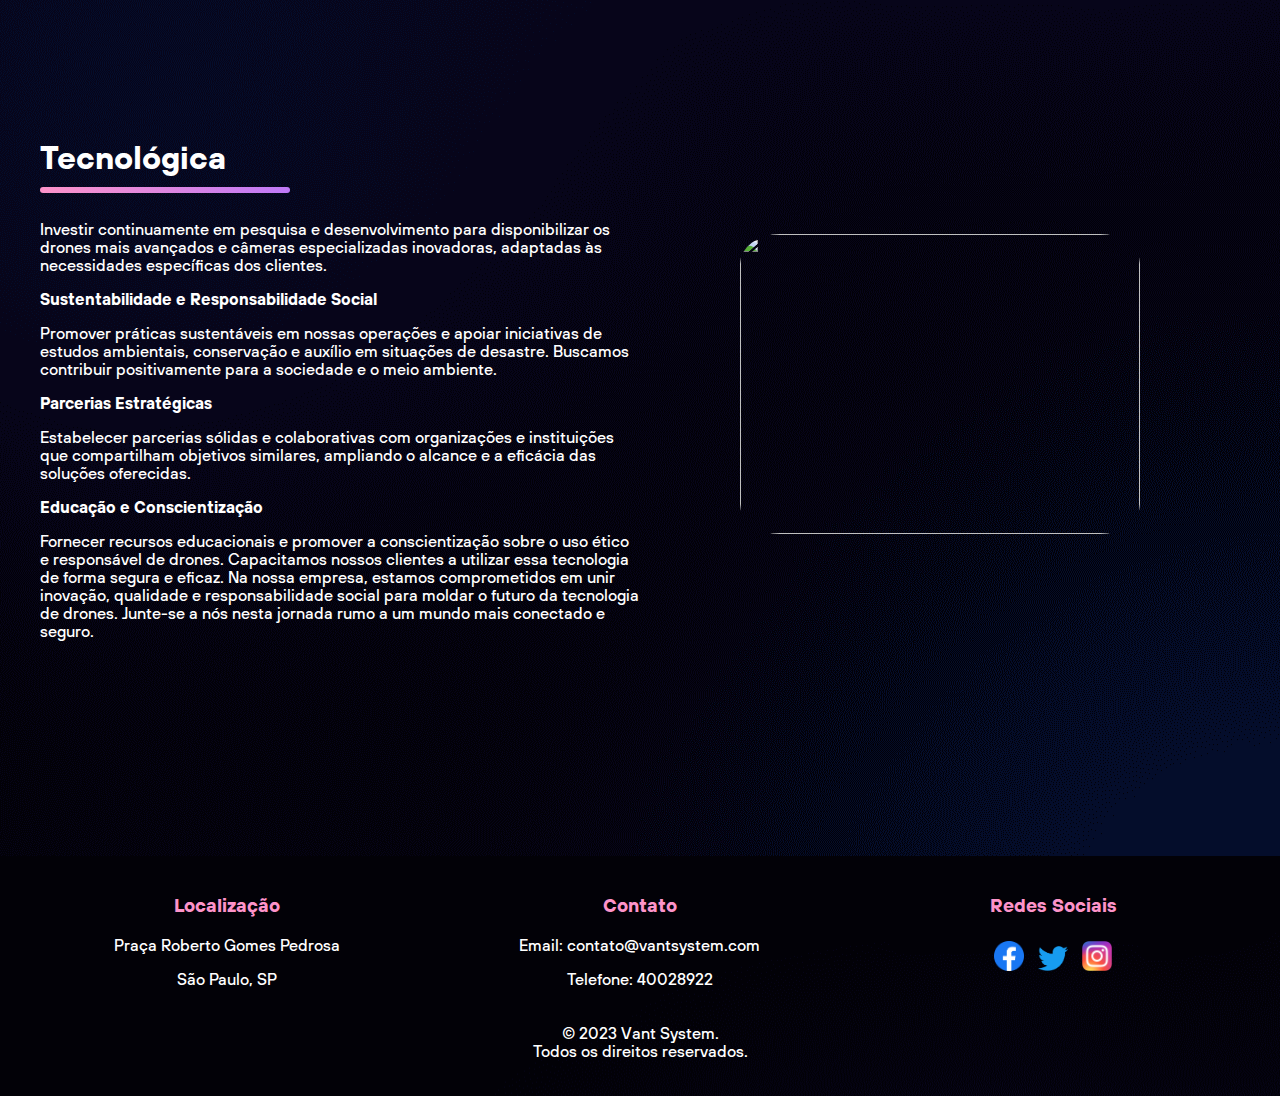
==== commit 208b51b3: "1.0.7" ====
--- a/index.html
+++ b/index.html
@@ -79,8 +79,8 @@
                 seja na venda ou aluguel de drones e acessórios.
             </p>
         </div>
-        <img src="https://s.zst.com.br/cms-assets/2022/03/drone-com-camera.webp" alt="" srcset="" width="400"
-            height="300">
+        <img src="https://encrypted-tbn0.gstatic.com/images?q=tbn:ANd9GcTsel7-RhcZKNQ9vI12ZgdANpr4Kzu2p8u7sR_Xl1a3&s"
+            alt="" srcset="" width="400" height="300">
     </section>
 
     <section class="section-2">
@@ -118,8 +118,8 @@
                 seguro.
             </p>
         </div>
-        <img src="https://s.zst.com.br/cms-assets/2022/03/drone-com-camera.webp" alt="" srcset="" width="400"
-            height="300">
+        <img src="https://img.olhardigital.com.br/wp-content/uploads/2023/03/shutterstock_782313298-e1684377240743.jpg"
+            alt="" srcset="" width="400" height="300">
     </section>
 
     <script>
@@ -134,6 +134,31 @@
 
     </script>
 
+
+    <footer>
+        <div class="conteudo-rodape">
+            <div class="endereco">
+                <h3>Localização</h3>
+                <p>Praça Roberto Gomes Pedrosa</p>
+                <p>São Paulo, SP</p>
+            </div>
+            <div class="contato">
+                <h3>Contato</h3>
+                <p>Email: contato@vantsystem.com</p>
+                <p>Telefone: 40028922</p>
+            </div>
+            <div class="redes-sociais">
+                <h3>Redes Sociais</h3>
+                <a href="#" target="_blank"><img src="assets/images/icons-social/facebook-13.png" alt="Facebook"></a>
+                <a href="#" target="_blank"><img src="assets/images/icons-social/Twitter.png" alt="Twitter"></a>
+                <a href="#" target="_blank"><img src="assets/images/icons-social/Instagram.webp" alt="Instagram"></a>
+            </div>
+        </div>
+        <div class="direitos-autorais">
+            <p>&copy; 2023 Vant System. <br> Todos os direitos reservados.</p>
+        </div>
+    </footer>
+
 </body>
 
 </html>--- a/style/section-1.css
+++ b/style/section-1.css
@@ -108,4 +108,34 @@
         font-size: 1em;
     }
   }
-  +  
+  footer h3 {
+    color: #FD93C9;
+}
+  
+  footer { 
+    background-image: url(../assets/background-7.png);
+    color: #ffffff;
+    padding: 20px;
+    text-align: center;
+}
+
+.conteudo-rodape {
+    display: flex;
+    justify-content: space-around;
+}
+
+.endereco,
+.contato,
+.redes-sociais {
+    flex: 1;
+}
+
+.redes-sociais img {
+    width: 30px;
+    margin: 5px;
+}
+
+.direitos-autorais {
+    margin-top: 20px;
+}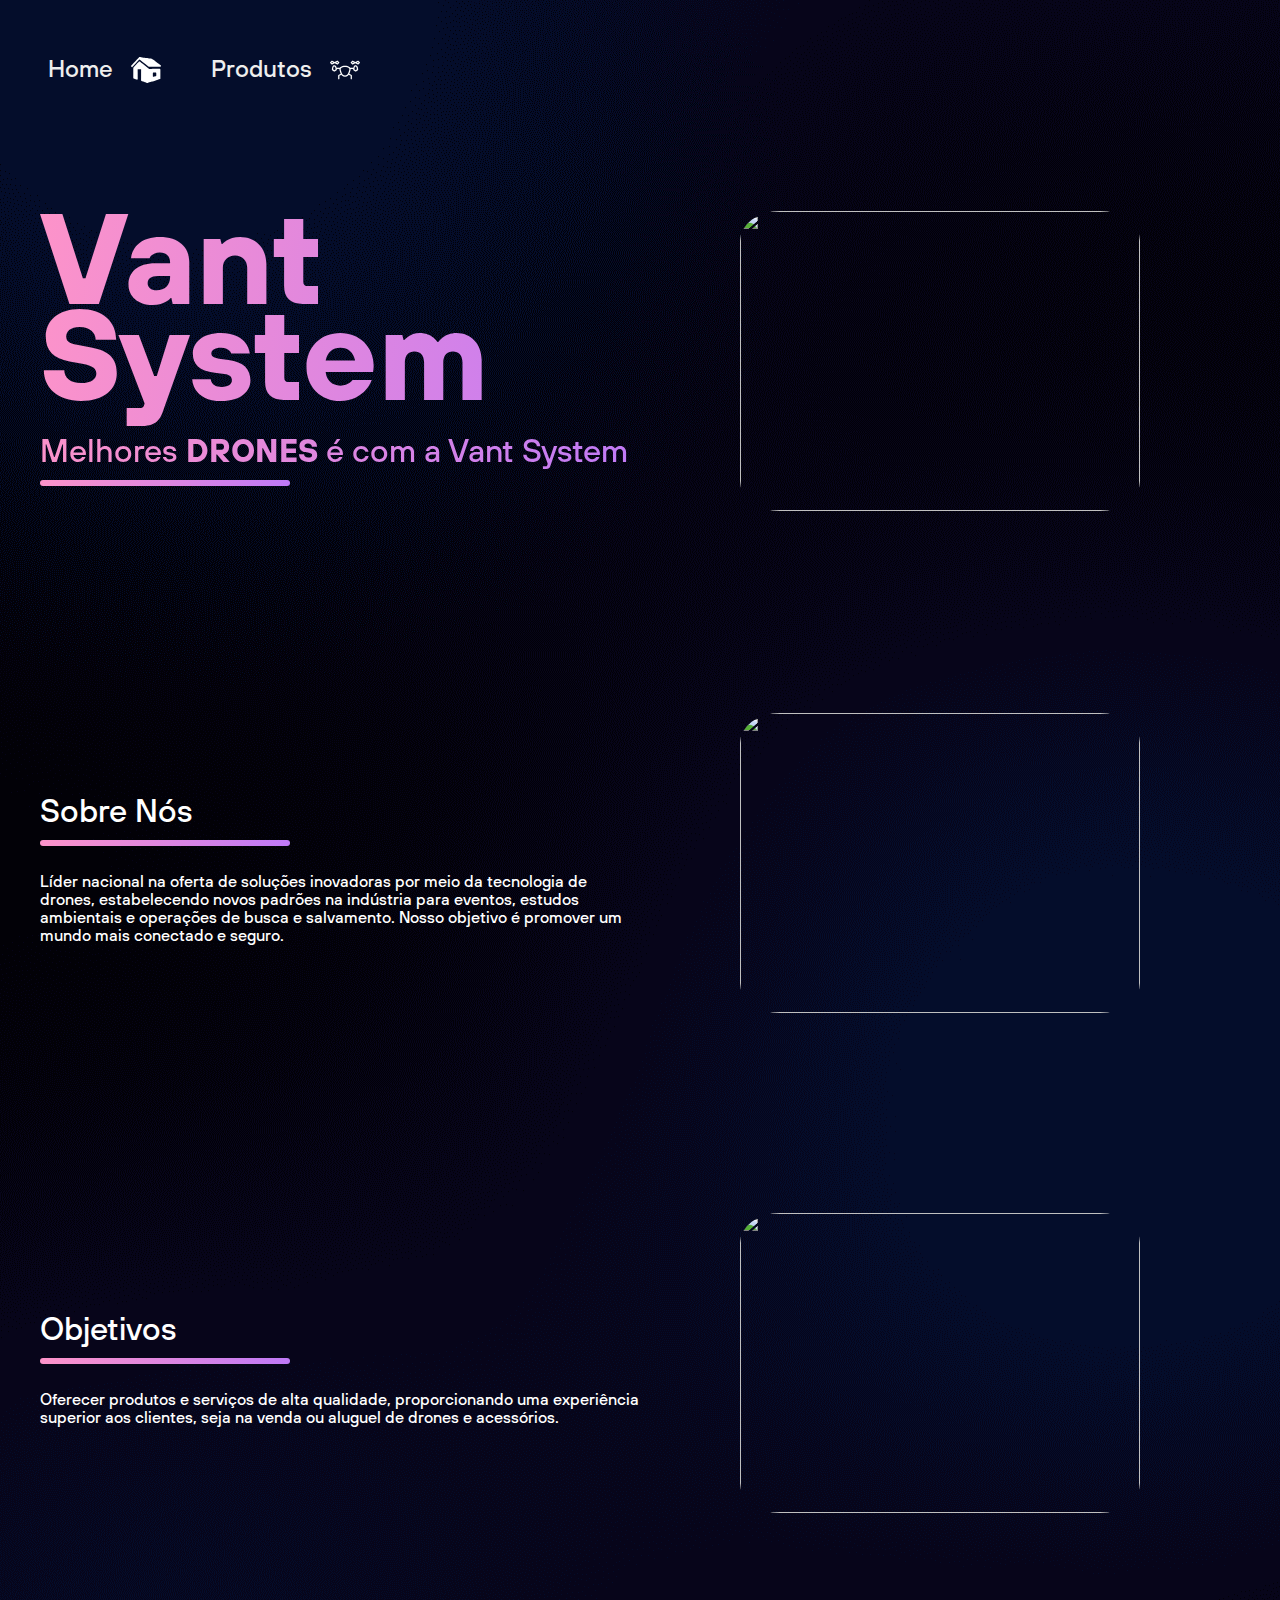
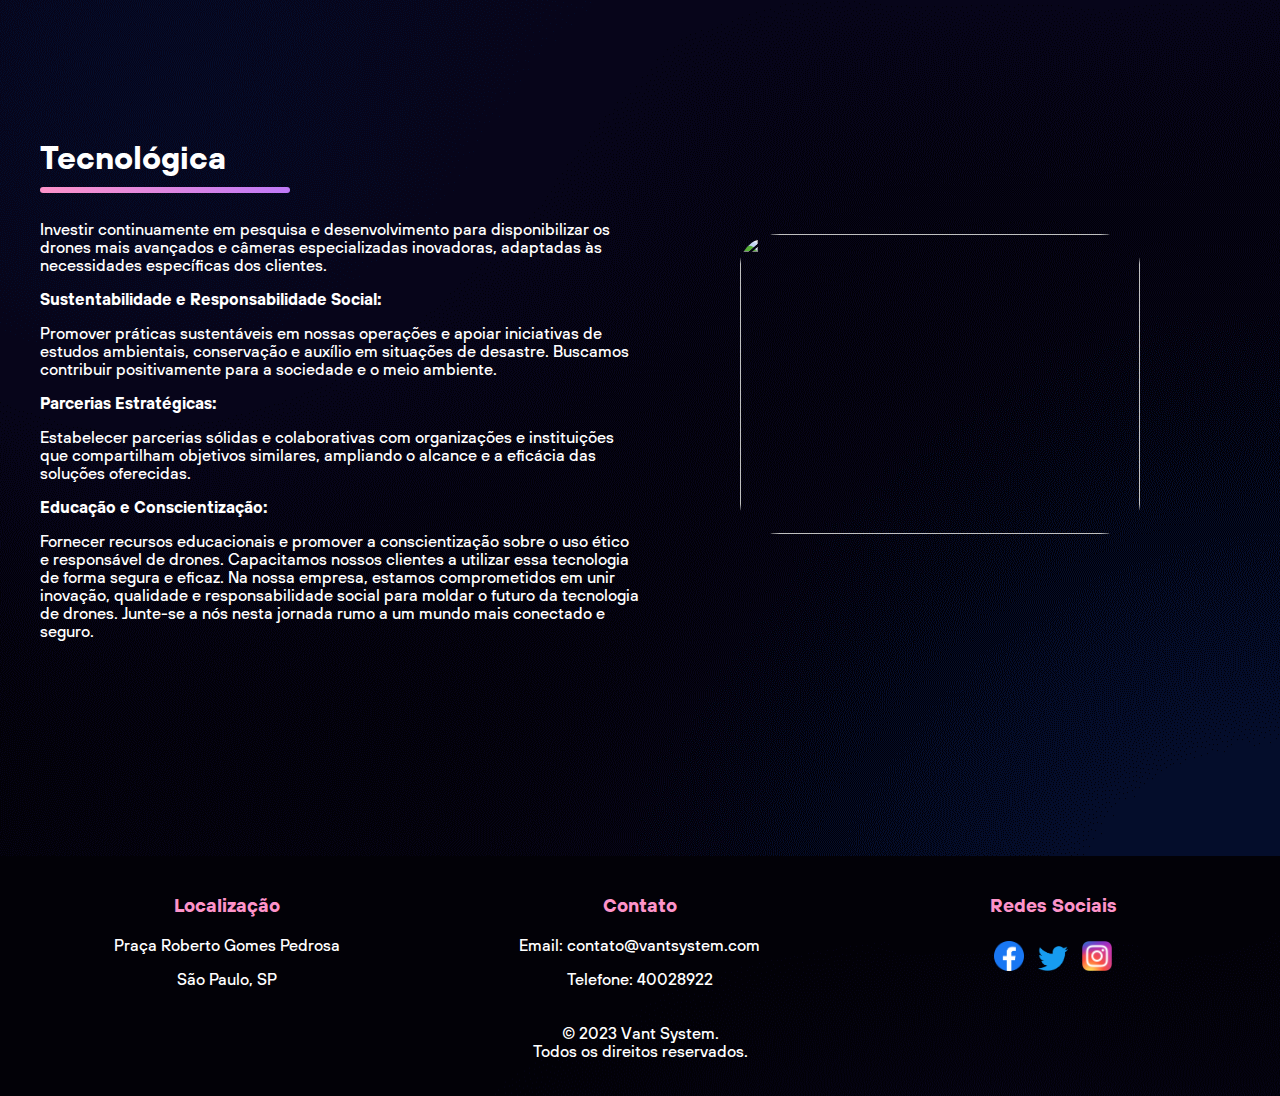
==== commit 23c62555: "v1.0.8" ====
--- a/index.html
+++ b/index.html
@@ -6,7 +6,6 @@
     <meta http-equiv="X-UA-Compatible" content="IE=edge">
     <meta name="viewport" content="width=device-width, initial-scale=1.0">
     <meta name="description" content="Drone Site para faculdade :D">
-
     <link rel="stylesheet" href="style/head.css">
     <link rel="stylesheet" href="style/header.css">
     <link rel="stylesheet" href="style/section-1.css">
@@ -14,7 +13,6 @@
     <link rel="stylesheet" href="style/section-3.css">
     <link rel="stylesheet" href="style/hamburguer.css">
     <link rel="stylesheet" href="style/particles.css">
-
     <title>Vant System</title>
 </head>
 
@@ -93,7 +91,7 @@
                 câmeras especializadas inovadoras, adaptadas às necessidades específicas dos clientes.
             </p>
             <p>
-                <span class="bold-word">Sustentabilidade e Responsabilidade Social</span>
+                <span class="bold-word">Sustentabilidade e Responsabilidade Social:</span>
             <p>
                 Promover práticas sustentáveis em nossas operações e apoiar iniciativas de estudos ambientais,
                 conservação e auxílio em situações de desastre. Buscamos contribuir positivamente para a sociedade e o
@@ -101,14 +99,14 @@
             </p>
             </p>
             <p>
-                <span class="bold-word">Parcerias Estratégicas</span>
+                <span class="bold-word">Parcerias Estratégicas:</span>
             </p>
             <p>
                 Estabelecer parcerias sólidas e colaborativas com organizações e instituições que compartilham objetivos
                 similares, ampliando o alcance e a eficácia das soluções oferecidas.
             </p>
             <p>
-                <span class="bold-word">Educação e Conscientização</span>
+                <span class="bold-word">Educação e Conscientização:</span>
             </p>
             <p>
                 Fornecer recursos educacionais e promover a conscientização sobre o uso ético e responsável de drones.
@@ -131,9 +129,7 @@
         if (btnMobile) {
             btnMobile.addEventListener('click', toggleMenu);
         }
-
     </script>
-
 
     <footer>
         <div class="conteudo-rodape">
--- a/style/head.css
+++ b/style/head.css
@@ -1,7 +1,6 @@
 html, body {
     margin: 0;
     padding: 0;
-    /* font-family: 'Dosis', sans-serif; */
     font-family: 'tt-hoves';
     background-color: rgb(16, 16, 16);
     color: white;
@@ -15,14 +14,6 @@
     background-position: center;
     scroll-behavior: smooth;
 }
-
-/* .glass {
-   backdrop-filter: blur(300px) saturate(180%);
-   -webkit-backdrop-filter: blur(16px) saturate(180%);
-   background-color: rgba(0, 0, 0, 0.75);
-}
- */
-
 
 @font-face {
     font-family: "tt-hoves";
@@ -51,16 +42,11 @@
     -webkit-background-clip: text;
     -webkit-text-fill-color: transparent;
     background-clip: text;
-    /* text-fill-color: transparent; */
 }
 
 .icons {
-    /* width: 25px; */
     height: 30px;
   }
-
-/* @import url('https://fonts.googleapis.com/css2?family=Dosis:wght@200;300;400;500;600;700;800&display=swap'); */
-
 
 :target {
     scroll-margin-top: 0.8em;
--- a/style/header.css
+++ b/style/header.css
@@ -32,9 +32,6 @@
   top: 8px;
 }
 
-
-/* EFEITO HOVER */
-
 .navbar ul li a {
   padding-bottom: 10px;
   background:
@@ -58,8 +55,6 @@
 background-size: 0 3px, 100% 3px;
 }
 
-/* --- MEDIA QUERY --- */
-
 @media (max-width: 1200px) {
 
   .navbar ul {
--- a/style/section-1.css
+++ b/style/section-1.css
@@ -4,7 +4,6 @@
     margin: 100px auto 200px;
     align-items: center;
     width: 1200px;
-    /* height: 60vh; */
     position: relative;
     z-index: 10;
 }
--- a/style/hamburguer.css
+++ b/style/hamburguer.css
@@ -19,14 +19,9 @@
 
   #btn-mobile {
     display: block;
-    /* background: rgba(0, 0, 0, 0);
-    box-shadow: 0px 4px 4px rgba(0, 0, 0, 0);
-    border: 1px solid rgb(148, 148, 148);
-    color: aliceblue; */
     padding: 10px 10px 10px 0px;
     border-radius: 10px;
     position: relative;
-    /* margin-left: 4%; */
     margin-top: 20px;
   }
   
--- a/style/particles.css
+++ b/style/particles.css
@@ -1,14 +1,5 @@
-    /* .particles-container {
-        width: 100%;
-        height: 100%;
-        position: absolute;
-        z-index: 0;
-        opacity: 0.5;
-    } */
-
     #particles-js {
         position: absolute; 
-        /* width: 1000px;  */
         height: 100%; 
     }
     